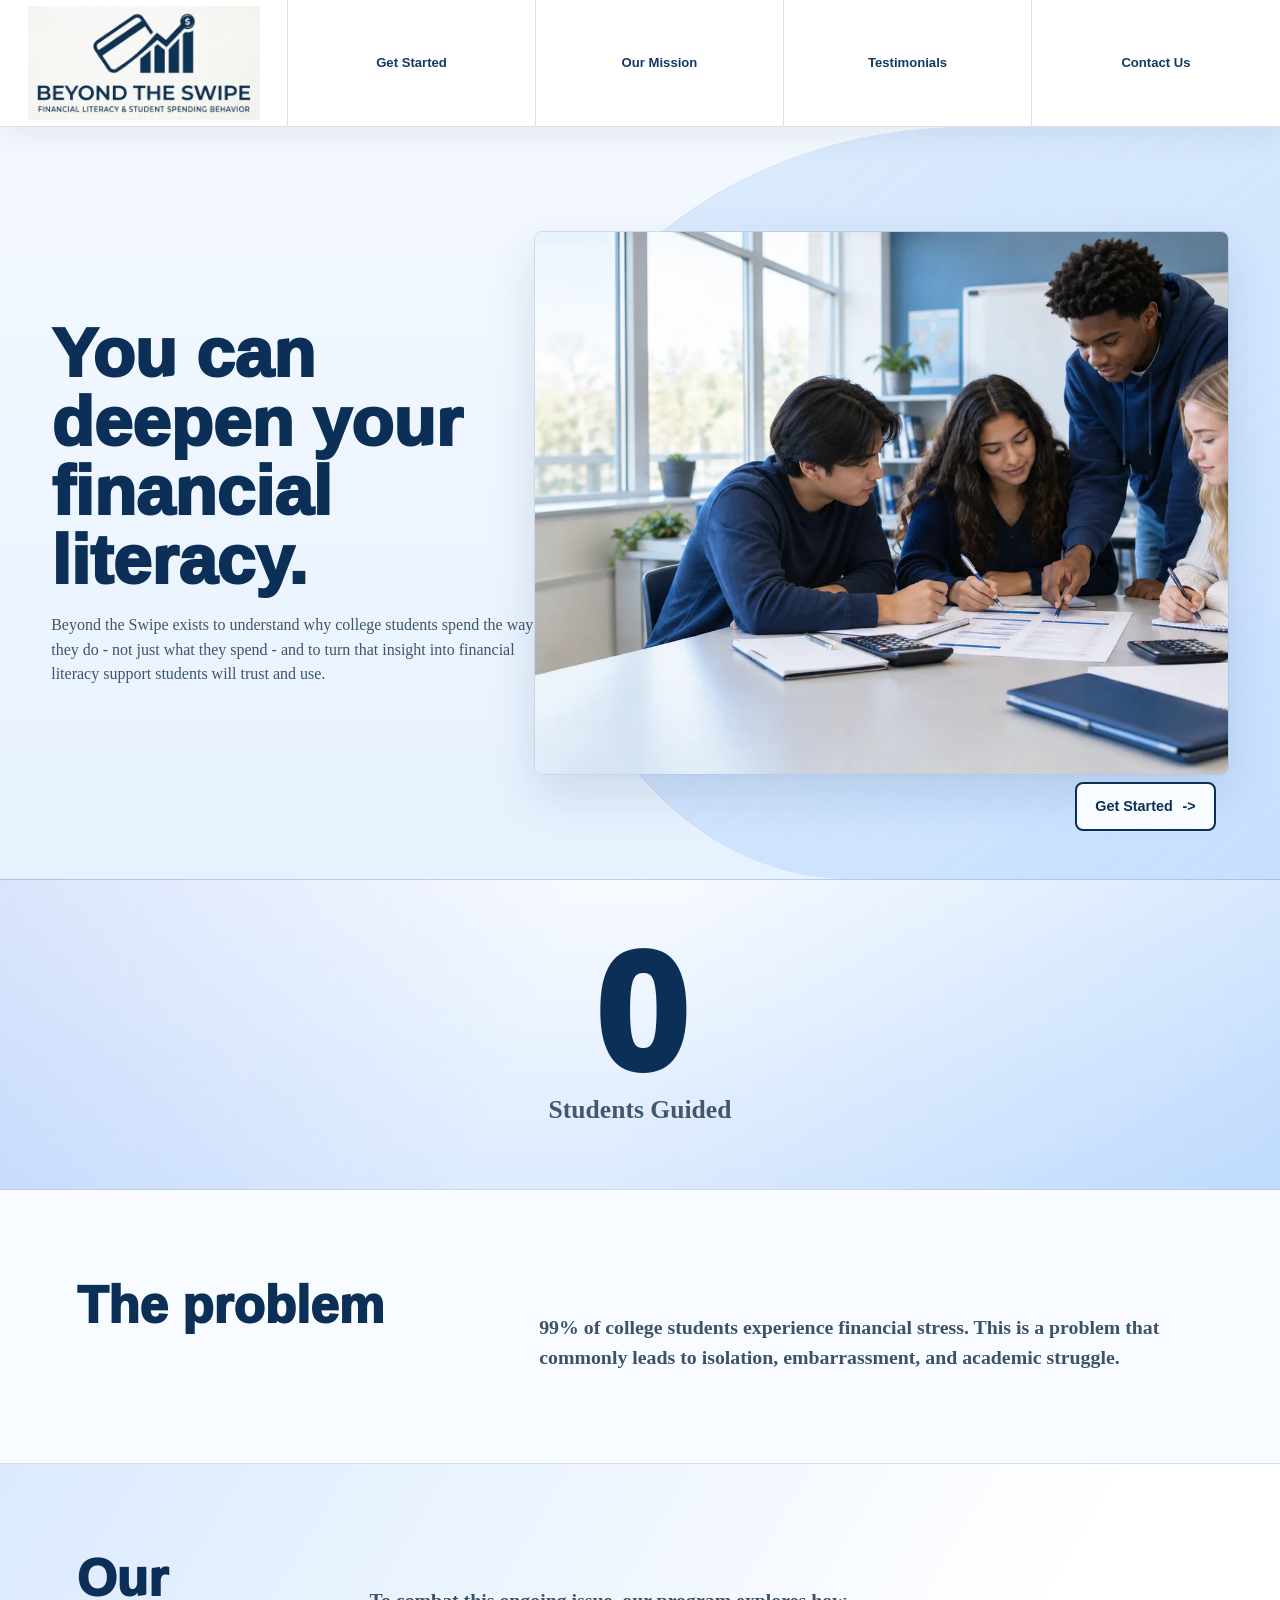
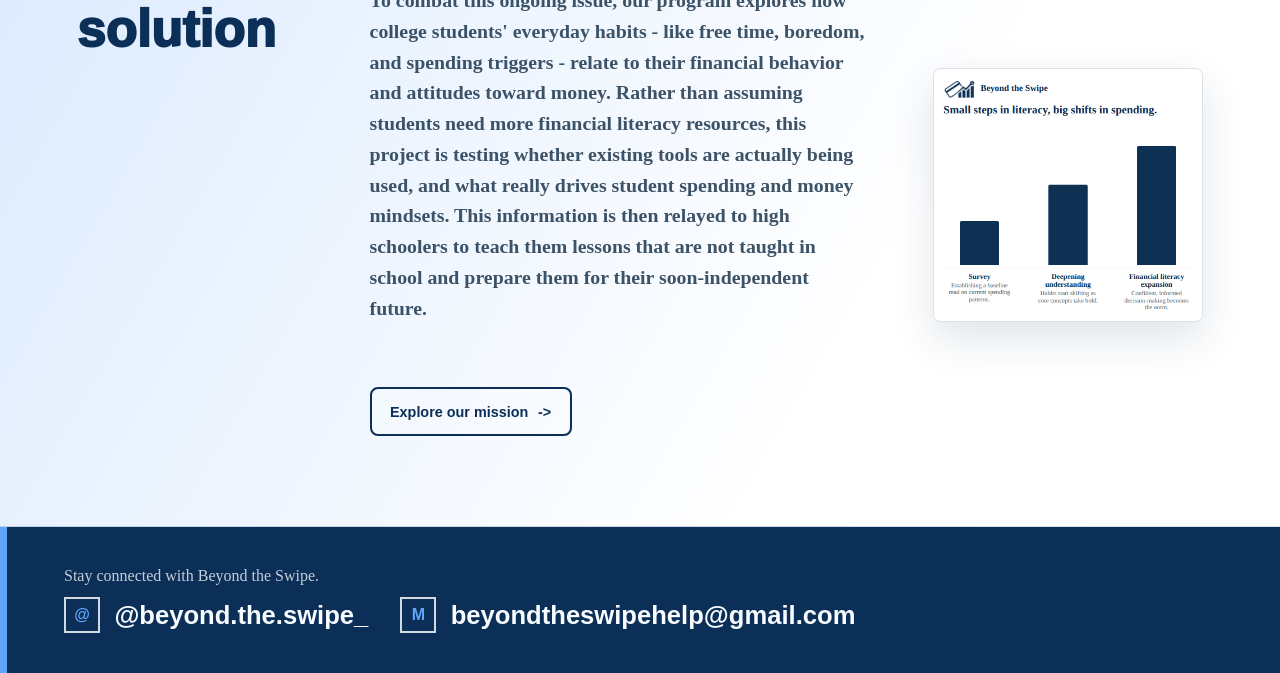
==== index.html @ f28d35da "Replace site content from updated brief" ====
<!doctype html>
<html lang="en">
  <head>
    <meta charset="utf-8" />
    <meta name="viewport" content="width=device-width, initial-scale=1" />
    <title>Beyond the Swipe</title>
    <meta
      name="description"
      content="Understanding student spending behavior and turning that insight into financial literacy support students will trust and use."
    />
    <meta property="og:title" content="Beyond the Swipe" />
    <meta
      property="og:description"
      content="Understanding student spending behavior and turning that insight into financial literacy support students will trust and use."
    />
    <meta property="og:type" content="website" />
    <meta name="twitter:card" content="summary" />
    <meta name="twitter:title" content="Beyond the Swipe" />
    <meta
      name="twitter:description"
      content="Understanding student spending behavior and turning that insight into financial literacy support students will trust and use."
    />
    <link rel="icon" href="images/logo.png" />
    <link rel="stylesheet" href="styles.css?v=pdf-content" />
  </head>
  <body>
    <header class="site-header">
      <a class="brand" href="index.html" aria-label="Beyond the Swipe home">
        <img
          src="images/logo-header.png"
          alt="Beyond the Swipe"
          width="1016"
          height="496"
        />
      </a>
      <nav class="main-nav" aria-label="Primary navigation">
        <a href="get-started.html">Get Started</a>
        <a href="mission.html">Our Mission</a>
        <a href="testimonials.html">Testimonials</a>
        <a href="contact.html">Contact Us</a>
      </nav>
    </header>

    <main id="top">
      <section class="hero-section" id="get-started">
        <div class="hero-copy">
          <h1>You can deepen your financial literacy.</h1>
          <p class="hero-intro">
            Beyond the Swipe exists to understand why college students spend
            the way they do - not just what they spend - and to turn that insight
            into financial literacy support students will trust and use.
          </p>
        </div>

        <div class="hero-visual">
          <img
            src="images/student-workshop.webp"
            alt="High school students working together on a budget activity"
            width="1792"
            height="1024"
          />
        </div>

        <a class="cta-button hero-cta" href="get-started.html">
          Get Started <span aria-hidden="true">-&gt;</span>
        </a>
      </section>

      <section class="impact-section" id="mission">
        <div class="impact-number" data-students-guided aria-live="polite">0</div>
        <p>Students Guided</p>
      </section>

      <section class="story-section problem-section">
        <div>
          <h2>The problem</h2>
        </div>
        <p>
          99% of college students experience financial stress. This is a problem
          that commonly leads to isolation, embarrassment, and academic struggle.
        </p>
      </section>

      <section class="story-section solution-section">
        <div>
          <h2>Our solution</h2>
        </div>
        <p>
          To combat this ongoing issue, our program explores how college
          students' everyday habits - like free time, boredom, and spending
          triggers - relate to their financial behavior and attitudes toward
          money. Rather than assuming students need more financial literacy
          resources, this project is testing whether existing tools are actually
          being used, and what really drives student spending and money mindsets.
          This information is then relayed to high schoolers to teach them lessons
          that are not taught in school and prepare them for their soon-independent
          future.
        </p>
        <img
          class="solution-graphic"
          src="images/literacy-steps.png"
          alt="Small steps in literacy, big shifts in spending: survey, deepening understanding, and financial literacy expansion"
          width="478"
          height="449"
        />
        <a class="outline-button" href="mission.html">
          Explore our mission <span aria-hidden="true">-&gt;</span>
        </a>
      </section>
    </main>

    <footer class="site-footer">
      <p>Stay connected with Beyond the Swipe.</p>
      <div class="footer-links">
        <a href="https://www.instagram.com/beyond.the.swipe_">@beyond.the.swipe_</a>
        <a href="mailto:beyondtheswipehelp@gmail.com">beyondtheswipehelp@gmail.com</a>
      </div>
    </footer>
    <script src="site-stats.js?v=visit-counter"></script>
  </body>
</html>
---- styles.css ----
:root {
  --background: #eef6ff;
  --foreground: #123a63;
  --ink: #0b2f57;
  --navy: #0b2f57;
  --teal: #2563eb;
  --sky: #dbeafe;
  --mint: #eaf3ff;
  --paper: #f8fbff;
  --gold: #60a5fa;
  --coral: #1d4ed8;
  --plum: #172554;
  --line: rgba(11, 47, 87, 0.14);
  --shadow: rgba(11, 47, 87, 0.13);
  --font-title: "Helvetica Neue", Helvetica, Arial, sans-serif;
  --font-subtext: "Times New Roman", Times, serif;
}

* {
  box-sizing: border-box;
}

html {
  overflow-x: hidden;
  scroll-behavior: smooth;
}

html,
body {
  min-height: 100%;
}

body {
  background:
    linear-gradient(180deg, rgba(248, 251, 255, 0.9), rgba(219, 234, 254, 0.56) 46%, rgba(238, 246, 255, 0.96)),
    var(--background);
  color: var(--foreground);
  font-family: var(--font-subtext);
  margin: 0;
  overflow-x: hidden;
}

a {
  color: inherit;
  text-decoration: none;
}

img {
  max-width: 100%;
}

.site-header {
  align-items: stretch;
  background: rgba(255, 255, 255, 0.96);
  border-bottom: 1px solid var(--line);
  box-shadow: 0 0.65rem 1.8rem rgba(16, 42, 67, 0.08);
  display: grid;
  grid-template-columns: minmax(12rem, 18rem) 1fr;
  min-height: 6.6rem;
  position: sticky;
  top: 0;
  z-index: 20;
}

.brand {
  align-items: center;
  border-right: 1px solid var(--line);
  display: flex;
  justify-content: center;
  padding: 0.4rem clamp(0.8rem, 2vw, 1.4rem);
}

.brand img {
  display: block;
  height: auto;
  object-fit: contain;
  width: min(100%, 14.5rem);
}

.main-nav {
  display: grid;
  grid-template-columns: repeat(4, minmax(0, 1fr));
  min-width: 0;
}

.main-nav a {
  align-items: center;
  border-right: 1px solid var(--line);
  display: flex;
  font-size: clamp(0.82rem, 0.95vw, 1rem);
  font-weight: 780;
  justify-content: center;
  line-height: 1.1;
  min-width: 0;
  padding: 0.75rem 0.65rem;
  text-align: center;
  transition:
    background-color 180ms ease,
    color 180ms ease;
}

.main-nav a:last-child {
  border-right: 0;
}

.main-nav a:hover,
.main-nav a:focus-visible,
.main-nav a.active,
.main-nav a[aria-current="page"] {
  background: var(--navy);
  color: var(--paper);
  outline: none;
}

.hero-section {
  align-items: center;
  display: grid;
  grid-template-columns: minmax(0, 1fr) minmax(17rem, 0.85fr);
  min-height: calc(100svh - 6.6rem);
  overflow: hidden;
  padding: clamp(2.25rem, 6vw, 5rem) clamp(1.25rem, 4vw, 4rem);
  position: relative;
}

.hero-section::before {
  background: linear-gradient(140deg, rgba(219, 234, 254, 0.94), rgba(191, 219, 254, 0.78));
  border-left: 1px solid var(--line);
  border-radius: 58% 0 0 42% / 47% 0 0 53%;
  content: "";
  inset: 0 0 0 45%;
  position: absolute;
  z-index: -2;
}

.hero-section::after {
  background: var(--gold);
  border-radius: 55% 0 0 45% / 58% 0 0 42%;
  bottom: -8rem;
  content: "";
  height: 17rem;
  position: absolute;
  right: -6rem;
  opacity: 0.56;
  width: min(34vw, 25rem);
  z-index: -1;
}

.hero-copy {
  max-width: 42rem;
  min-width: 0;
  position: relative;
  z-index: 1;
}

.founder-role {
  color: var(--coral);
  font-size: 0.82rem;
  font-weight: 900;
  letter-spacing: 0.08em;
  margin: 0 0 1rem;
  text-transform: uppercase;
}

.hero-copy h1 {
  color: var(--ink);
  font-size: clamp(2.3rem, 5.4vw, 4.85rem);
  font-weight: 950;
  line-height: 1;
  margin: 0;
  max-width: 12ch;
  text-wrap: balance;
}

.hero-intro {
  color: rgba(24, 50, 74, 0.82);
  font-size: clamp(0.98rem, 1.25vw, 1.12rem);
  line-height: 1.55;
  margin: 1.1rem 0 0;
  max-width: 34rem;
  overflow-wrap: break-word;
}

.hero-visual {
  align-items: center;
  display: flex;
  justify-content: center;
  min-height: 22rem;
  position: relative;
}

.visual-window {
  background:
    linear-gradient(135deg, rgba(248, 251, 255, 0.98), rgba(219, 234, 254, 0.7)),
    repeating-linear-gradient(
      -14deg,
      rgba(37, 99, 235, 0.07) 0,
      rgba(37, 99, 235, 0.07) 2px,
      transparent 2px,
      transparent 14px
    );
  border: 1px solid var(--line);
  border-radius: 8px;
  box-shadow: 0 1.2rem 3rem var(--shadow);
  display: grid;
  gap: 0.8rem;
  min-height: clamp(13rem, 27vw, 20rem);
  padding: clamp(1rem, 2.2vw, 1.8rem);
  place-content: center;
  position: relative;
  width: min(100%, 29rem);
}

.visual-window::before {
  background: var(--gold);
  border: 1px solid rgba(16, 42, 67, 0.12);
  border-radius: 6px;
  content: "";
  height: 4.3rem;
  left: 1.2rem;
  position: absolute;
  top: 1.2rem;
  transform: rotate(-8deg);
  width: 6.25rem;
}

.visual-window::after {
  background: var(--teal);
  border: 1px solid rgba(16, 42, 67, 0.12);
  border-radius: 6px;
  bottom: 1.2rem;
  content: "";
  height: 5rem;
  position: absolute;
  right: 1.2rem;
  transform: rotate(7deg);
  width: 5rem;
}

.visual-window span,
.visual-window strong {
  position: relative;
  text-align: center;
  z-index: 1;
}

.visual-window span {
  color: var(--coral);
  font-size: 0.82rem;
  font-weight: 900;
  letter-spacing: 0.08em;
  text-transform: uppercase;
}

.visual-window strong {
  color: var(--navy);
  font-size: clamp(1.65rem, 3vw, 2.85rem);
  line-height: 1;
  max-width: 8ch;
}

.cta-button,
.outline-button {
  align-items: center;
  border: 2px solid var(--ink);
  color: var(--navy);
  cursor: pointer;
  display: inline-flex;
  font-family: inherit;
  font-size: clamp(0.9rem, 1vw, 1.02rem);
  font-weight: 900;
  gap: 0.6rem;
  justify-content: center;
  line-height: 1;
  min-height: 3.05rem;
  padding: 0.82rem 1.15rem;
  border-radius: 8px;
  transition:
    background-color 180ms ease,
    color 180ms ease,
    transform 180ms ease;
}

.cta-button {
  background: var(--paper);
}

.outline-button {
  background: rgba(255, 255, 255, 0.18);
  justify-self: end;
}

.cta-button:hover,
.cta-button:focus-visible,
.outline-button:hover,
.outline-button:focus-visible {
  background: var(--ink);
  color: var(--paper);
  outline: none;
  transform: translateY(-2px);
}

.cta-button:disabled,
.cta-button:disabled:hover,
.cta-button:disabled:focus-visible {
  background: var(--paper);
  color: var(--navy);
  cursor: not-allowed;
  opacity: 0.45;
  transform: none;
}

.hero-cta {
  bottom: clamp(1.25rem, 4vw, 3rem);
  position: absolute;
  right: clamp(1.25rem, 5vw, 5.5rem);
}

.info-page {
  min-height: calc(100svh - 6.6rem);
  overflow: hidden;
  position: relative;
}

.info-hero {
  min-height: calc(100svh - 6.6rem);
  overflow: hidden;
  padding: clamp(2rem, 5vw, 4rem) clamp(1.25rem, 5vw, 4rem) clamp(3rem, 6vw, 5rem);
  position: relative;
}

.info-hero::before,
.info-hero::after {
  content: "";
  pointer-events: none;
  position: absolute;
  z-index: 0;
}

.info-hero::before {
  background: linear-gradient(135deg, var(--sky), var(--mint));
  border-radius: 0 68% 0 0 / 0 48% 0 0;
  bottom: -10rem;
  height: min(32vw, 24rem);
  left: 0;
  opacity: 0.72;
  width: min(48vw, 34rem);
}

.info-hero::after {
  background: linear-gradient(150deg, rgba(37, 99, 235, 0.72), rgba(30, 64, 175, 0.7));
  border-radius: 0 0 0 70% / 0 0 0 55%;
  height: min(27vw, 22rem);
  right: -9rem;
  top: 0;
  width: min(38vw, 28rem);
}

.mission-page .info-hero::before {
  border-radius: 70% 0 0 0 / 48% 0 0 0;
  left: auto;
  right: 0;
}

.mission-page .info-hero::after {
  border-radius: 0 0 72% 0 / 0 0 52% 0;
  left: -10rem;
  right: auto;
}

.testimonials-page {
  min-height: calc(100svh - 6.6rem);
  overflow: hidden;
}

.testimonials-page .info-hero {
  min-height: auto;
  padding-bottom: clamp(2.25rem, 5vw, 4rem);
}

.testimonials-page .info-hero::before {
  height: min(24vw, 18rem);
}

.testimonials-page .info-hero::after {
  height: min(20vw, 16rem);
}

.testimonials-intro {
  max-width: 48rem;
  position: relative;
  z-index: 1;
}

.info-hero h1 {
  color: var(--navy);
  font-size: clamp(3.4rem, 8vw, 6.5rem);
  font-weight: 950;
  line-height: 0.9;
  margin: 0 0 clamp(1.5rem, 4vw, 2.75rem);
  position: relative;
  text-wrap: balance;
  z-index: 1;
}

.info-grid {
  align-items: center;
  display: grid;
  gap: clamp(1.25rem, 3vw, 2.75rem);
  margin: 0 auto clamp(1.5rem, 4vw, 3rem);
  max-width: 66rem;
  position: relative;
  z-index: 1;
}

.info-grid:last-child {
  margin-bottom: 0;
}

.info-grid-primary,
.mission-grid-secondary {
  grid-template-columns: minmax(13rem, 0.8fr) minmax(0, 1.1fr);
}

.info-grid-secondary,
.mission-grid-primary {
  grid-template-columns: minmax(0, 1fr) minmax(14rem, 0.95fr);
}

.info-copy {
  min-width: 0;
}

.info-copy p {
  color: rgba(24, 50, 74, 0.86);
  font-size: clamp(1.05rem, 1.45vw, 1.32rem);
  font-weight: 650;
  line-height: 1.45;
  margin: 0;
}

.info-copy p + p {
  margin-top: 1.1rem;
}

.info-image {
  align-items: center;
  background:
    linear-gradient(135deg, rgba(248, 251, 255, 0.98), rgba(219, 234, 254, 0.72)),
    repeating-linear-gradient(
      -12deg,
      rgba(37, 99, 235, 0.07) 0,
      rgba(37, 99, 235, 0.07) 2px,
      transparent 2px,
      transparent 15px
    );
  border: 1px solid var(--line);
  border-radius: 8px;
  box-shadow: 0 1rem 2.6rem var(--shadow);
  display: grid;
  justify-items: center;
  min-height: 17rem;
  overflow: hidden;
  padding: 1rem;
  position: relative;
}

.info-image::before,
.info-image::after {
  content: "";
  position: absolute;
}

.info-image::before {
  background: var(--gold);
  height: 4rem;
  left: 1.25rem;
  top: 1.25rem;
  transform: rotate(-7deg);
  width: 5.5rem;
}

.info-image::after {
  background: var(--teal);
  bottom: 1.25rem;
  height: 4.25rem;
  right: 1.25rem;
  transform: rotate(8deg);
  width: 4.25rem;
}

.info-image span {
  color: var(--navy);
  font-size: clamp(1.2rem, 2.1vw, 1.85rem);
  font-weight: 950;
  line-height: 1;
  max-width: 10ch;
  position: relative;
  text-align: center;
  text-transform: uppercase;
  z-index: 1;
}

.info-image-tall {
  min-height: clamp(17rem, 30vw, 24rem);
}

.info-image-wide {
  min-height: clamp(15rem, 22vw, 20rem);
}

.info-image-large {
  min-height: clamp(20rem, 34vw, 29rem);
}

.impact-section {
  align-items: center;
  background:
    linear-gradient(112deg, rgba(37, 99, 235, 0.14), transparent 42%),
    linear-gradient(284deg, rgba(96, 165, 250, 0.24), transparent 50%),
    linear-gradient(180deg, rgba(248, 251, 255, 0.96), rgba(219, 234, 254, 0.86));
  border-bottom: 1px solid var(--line);
  border-top: 1px solid var(--line);
  display: grid;
  justify-items: center;
  min-height: 18.5rem;
  padding: clamp(2.25rem, 5vw, 4rem) 1.25rem;
  text-align: center;
}

.impact-number {
  color: var(--navy);
  font-size: clamp(4.5rem, 13vw, 11rem);
  font-weight: 950;
  line-height: 0.83;
}

.impact-section p {
  color: rgba(24, 50, 74, 0.8);
  font-size: clamp(1.1rem, 2vw, 1.65rem);
  font-weight: 800;
  margin: 0.8rem 0 0;
}

.quote-section {
  align-items: start;
  background: linear-gradient(135deg, var(--navy), var(--plum));
  column-gap: clamp(0.65rem, 2vw, 1.5rem);
  color: var(--paper);
  display: grid;
  grid-template-columns: auto minmax(0, 56rem);
  justify-content: center;
  min-height: 18rem;
  overflow: hidden;
  padding: clamp(2.25rem, 5vw, 4.5rem) clamp(1.25rem, 5vw, 4rem);
  position: relative;
  row-gap: 1.5rem;
}

.quote-section::before {
  background:
    linear-gradient(90deg, rgba(219, 234, 254, 0.16), transparent),
    linear-gradient(170deg, transparent 0 58%, rgba(96, 165, 250, 0.18) 58% 64%, transparent 64%);
  content: "";
  inset: 0;
  position: absolute;
}

.quote-section blockquote {
  display: grid;
  grid-column: 2;
  margin: 0;
  max-width: 56rem;
  position: relative;
  width: 100%;
  z-index: 1;
}

.quote-section p {
  font-size: clamp(1.2rem, 2.2vw, 2.2rem);
  font-weight: 720;
  line-height: 1.25;
  margin: 0;
  text-wrap: balance;
}

.quote-section cite {
  display: grid;
  font-size: clamp(0.9rem, 1.35vw, 1.1rem);
  font-style: normal;
  gap: 0.2rem;
  justify-items: end;
  margin: 2rem 0 0 auto;
  width: fit-content;
}

.quote-section cite span {
  font-size: clamp(1.15rem, 2vw, 1.6rem);
  font-weight: 900;
}

.quote-mark {
  align-self: start;
  color: var(--gold);
  font-size: clamp(3.5rem, 7vw, 6.5rem);
  font-weight: 900;
  line-height: 0.6;
  opacity: 0.95;
  pointer-events: none;
  position: relative;
  z-index: 1;
}

.quote-close {
  margin: clamp(0.35rem, 1vw, 0.75rem) 0 clamp(0.45rem, 1.2vw, 0.85rem);
  justify-self: end;
}

.quote-two {
  background:
    linear-gradient(120deg, var(--teal), transparent 48%),
    var(--navy);
}

.quote-two .outline-button {
  grid-column: 2;
  justify-self: end;
  position: relative;
  z-index: 1;
}

.founders-section {
  background:
    linear-gradient(112deg, transparent 0 58%, rgba(37, 99, 235, 0.18) 58% 72%, transparent 72%),
    linear-gradient(180deg, var(--mint), #ffffff);
  border-bottom: 1px solid var(--line);
  display: grid;
  gap: 0;
}

.founder-row {
  align-items: center;
  border-bottom: 1px solid var(--line);
  display: grid;
  gap: clamp(1.25rem, 4vw, 3rem);
  grid-template-columns: minmax(11rem, 18rem) minmax(0, 1fr);
  min-height: 18rem;
  padding: clamp(1.75rem, 4vw, 3.25rem) clamp(1.25rem, 5vw, 4rem);
}

.founder-row:last-child {
  border-bottom: 0;
}

.portrait {
  align-items: center;
  aspect-ratio: 1 / 0.85;
  background:
    linear-gradient(135deg, rgba(248, 251, 255, 0.98), rgba(219, 234, 254, 0.68)),
    repeating-linear-gradient(
      18deg,
      rgba(37, 99, 235, 0.07) 0,
      rgba(37, 99, 235, 0.07) 2px,
      transparent 2px,
      transparent 13px
    );
  border: 1px solid var(--line);
  border-radius: 8px;
  display: flex;
  justify-content: center;
  min-height: 11rem;
}

.portrait span {
  align-items: center;
  background: var(--navy);
  border-radius: 999px;
  color: var(--paper);
  display: flex;
  font-size: clamp(1.8rem, 3.5vw, 3rem);
  font-weight: 950;
  height: 5.5rem;
  justify-content: center;
  width: 5.5rem;
}

.portrait-mary span {
  background: var(--coral);
}

.founder-copy {
  background: rgba(255, 255, 255, 0.68);
  border-left: 1px solid var(--line);
  border-radius: 0 8px 8px 0;
  max-width: 48rem;
  padding: clamp(0.85rem, 2.2vw, 1.5rem);
}

.founder-copy h2 {
  color: var(--navy);
  font-size: clamp(1.45rem, 3vw, 2.75rem);
  font-weight: 930;
  line-height: 1;
  margin: 0;
  text-wrap: balance;
}

.founder-copy p:last-child {
  color: rgba(24, 50, 74, 0.82);
  font-size: clamp(0.95rem, 1.2vw, 1.08rem);
  line-height: 1.55;
  margin: 0.9rem 0 0;
  max-width: 42rem;
}

.advisor-page {
  min-height: calc(100svh - 6.6rem);
  overflow: hidden;
}

.advisor-hero {
  background:
    linear-gradient(124deg, rgba(219, 234, 254, 0.78), transparent 58%),
    linear-gradient(180deg, rgba(248, 251, 255, 0.9), rgba(238, 246, 255, 0.96));
  min-height: calc(100svh - 6.6rem);
  overflow: hidden;
  padding: clamp(2rem, 5vw, 4rem) clamp(1.25rem, 5vw, 4rem) clamp(3rem, 6vw, 5rem);
  position: relative;
}

.advisor-hero::before,
.advisor-hero::after {
  content: "";
  position: absolute;
  z-index: 0;
}

.advisor-hero::before {
  background: linear-gradient(135deg, var(--sky), var(--mint));
  border-radius: 0 58% 0 0 / 0 48% 0 0;
  bottom: -10rem;
  height: min(30vw, 22rem);
  left: 0;
  opacity: 0.76;
  width: min(48vw, 34rem);
}

.advisor-hero::after {
  background: var(--gold);
  border-radius: 54% 0 0 46% / 60% 0 0 40%;
  height: min(24vw, 18rem);
  right: -8rem;
  top: 7rem;
  opacity: 0.42;
  width: min(34vw, 25rem);
}

.advisor-intro {
  max-width: 58rem;
  position: relative;
  z-index: 1;
}

.advisor-kicker {
  color: var(--teal);
  font-size: 0.78rem;
  font-weight: 950;
  letter-spacing: 0.08em;
  margin: 0 0 0.55rem;
  text-transform: uppercase;
}

.advisor-intro h1 {
  color: var(--navy);
  font-size: clamp(2rem, 4.8vw, 4.25rem);
  font-weight: 950;
  line-height: 1;
  margin: 0;
  max-width: 15ch;
  text-wrap: balance;
}

.advisor-intro > p:not(.advisor-kicker) {
  color: rgba(24, 50, 74, 0.82);
  font-size: clamp(0.98rem, 1.3vw, 1.15rem);
  font-weight: 650;
  line-height: 1.55;
  margin: 1rem 0 0;
  max-width: 40rem;
}

.advisor-shell {
  display: grid;
  gap: clamp(1rem, 2.6vw, 2rem);
  grid-template-columns: minmax(0, 1fr) minmax(15rem, 0.45fr);
  margin: clamp(1.5rem, 4vw, 3rem) auto 0;
  max-width: 72rem;
  position: relative;
  z-index: 1;
}

.advisor-card,
.answer-card {
  background: rgba(255, 255, 255, 0.94);
  border: 1px solid var(--line);
  border-radius: 8px;
  box-shadow: 0 1rem 2.6rem var(--shadow);
  min-width: 0;
  padding: clamp(1.1rem, 2.6vw, 2rem);
}

.advisor-card {
  min-height: 25rem;
}

.advisor-progress-row {
  color: rgba(24, 50, 74, 0.72);
  display: flex;
  font-size: 0.85rem;
  font-weight: 850;
  justify-content: space-between;
  margin-bottom: 0.65rem;
}

.progress-track {
  background: rgba(16, 42, 67, 0.1);
  border-radius: 999px;
  height: 0.55rem;
  overflow: hidden;
}

.progress-bar {
  background: linear-gradient(90deg, var(--teal), var(--gold));
  border-radius: inherit;
  height: 100%;
  transition: width 220ms ease;
}

.question-panel,
.feedback-panel {
  margin-top: clamp(1.25rem, 3vw, 2rem);
}

.question-panel h2,
.feedback-panel h2 {
  color: var(--navy);
  font-size: clamp(1.45rem, 3vw, 2.35rem);
  font-weight: 950;
  line-height: 1.08;
  margin: 0;
  max-width: 20ch;
}

.question-helper,
.feedback-summary,
.feedback-note,
.empty-state {
  color: rgba(24, 50, 74, 0.72);
  font-size: 0.95rem;
  font-weight: 650;
  line-height: 1.5;
}

.question-helper {
  margin: 0.8rem 0 0;
  max-width: 34rem;
}

.choice-list {
  display: grid;
  gap: 0.75rem;
  grid-template-columns: repeat(2, minmax(0, 1fr));
  margin-top: 1.25rem;
}

.choice-button,
.secondary-button {
  align-items: center;
  background: rgba(255, 255, 255, 0.86);
  border: 1px solid rgba(16, 42, 67, 0.18);
  border-radius: 8px;
  color: var(--navy);
  cursor: pointer;
  display: inline-flex;
  font: inherit;
  font-size: 0.95rem;
  font-weight: 850;
  justify-content: center;
  line-height: 1.15;
  min-height: 2.9rem;
  padding: 0.8rem 1rem;
  text-align: center;
  transition:
    background-color 180ms ease,
    border-color 180ms ease,
    color 180ms ease,
    transform 180ms ease;
}

.choice-button:hover,
.choice-button:focus-visible,
.secondary-button:hover,
.secondary-button:focus-visible {
  background: var(--navy);
  border-color: var(--navy);
  color: var(--paper);
  transform: translateY(-1px);
}

.secondary-button:disabled {
  cursor: not-allowed;
  opacity: 0.45;
  transform: none;
}

.text-answer-form {
  display: grid;
  gap: 0.9rem;
  margin-top: 1.25rem;
}

.text-answer {
  background: rgba(255, 255, 255, 0.9);
  border: 1px solid rgba(16, 42, 67, 0.2);
  border-radius: 8px;
  color: var(--navy);
  font: inherit;
  font-size: 1rem;
  font-weight: 650;
  line-height: 1.45;
  min-height: 8rem;
  padding: 0.9rem;
  resize: vertical;
  width: 100%;
}

.text-answer:focus {
  border-color: var(--teal);
  outline: 3px solid rgba(25, 118, 210, 0.18);
}

.text-answer::placeholder {
  color: rgba(24, 50, 74, 0.44);
}

.advisor-actions {
  display: flex;
  flex-wrap: wrap;
  gap: 0.75rem;
  margin-top: 1.1rem;
}

.answer-card {
  align-self: start;
}

.answer-list,
.feedback-list {
  display: grid;
  gap: 0.75rem;
  margin: 0;
  padding: 0;
}

.answer-list {
  counter-reset: answer;
  list-style: none;
}

.answer-list li {
  border-bottom: 1px solid var(--line);
  counter-increment: answer;
  display: grid;
  gap: 0.3rem;
  padding: 0 0 0.75rem;
}

.answer-list li::before {
  color: var(--teal);
  content: counter(answer, decimal-leading-zero);
  font-size: 0.72rem;
  font-weight: 950;
}

.answer-list span {
  color: rgba(24, 50, 74, 0.68);
  font-size: 0.82rem;
  font-weight: 750;
  line-height: 1.35;
}

.answer-list strong {
  color: var(--navy);
  font-size: 0.95rem;
  line-height: 1.35;
}

.feedback-list {
  list-style: none;
  margin-top: 1.1rem;
}

.feedback-summary {
  color: rgba(24, 50, 74, 0.84);
  margin: 0.9rem 0 0;
}

.feedback-list li {
  background: rgba(246, 249, 252, 0.86);
  border-left: 0.35rem solid var(--gold);
  border-radius: 0 8px 8px 0;
  color: rgba(24, 50, 74, 0.86);
  font-size: clamp(0.95rem, 1.3vw, 1.05rem);
  font-weight: 650;
  line-height: 1.5;
  padding: 0.75rem 0.9rem;
}

.feedback-note,
.empty-state {
  margin: 1rem 0 0;
}

.site-footer {
  background:
    linear-gradient(90deg, var(--gold) 0 0.45rem, transparent 0.45rem),
    var(--navy);
  color: var(--paper);
  display: grid;
  gap: 0.75rem;
  padding: clamp(1.5rem, 4vw, 2.5rem) clamp(1.25rem, 5vw, 4rem);
}

.site-footer a {
  align-items: center;
  display: flex;
  font-size: clamp(1rem, 2vw, 1.65rem);
  font-weight: 850;
  line-height: 1.1;
  overflow-wrap: anywhere;
  width: fit-content;
}

.site-footer a::before {
  align-items: center;
  border: 2px solid rgba(255, 255, 255, 0.82);
  color: var(--gold);
  content: "@";
  display: inline-flex;
  flex: 0 0 auto;
  font-size: 1rem;
  font-weight: 900;
  height: 2rem;
  justify-content: center;
  margin-right: 0.9rem;
  width: 2rem;
}

.site-footer a[href^="mailto"]::before {
  content: "M";
}

.main-nav a,
.hero-copy h1,
.visual-window span,
.visual-window strong,
.cta-button,
.outline-button,
.info-hero h1,
.info-image span,
.impact-number,
.quote-mark,
.quote-section cite span,
.founder-role,
.founder-copy h2,
.portrait span,
.advisor-kicker,
.advisor-intro h1,
.advisor-progress-row,
.question-panel h2,
.feedback-panel h2,
.choice-button,
.secondary-button,
.answer-list li::before,
.answer-list strong,
.site-footer a,
.site-footer a::before {
  font-family: var(--font-title);
}

.hero-intro,
.info-copy p,
.impact-section p,
.quote-section p,
.quote-section cite,
.founder-copy p:last-child,
.advisor-intro > p:not(.advisor-kicker),
.question-helper,
.feedback-summary,
.feedback-note,
.empty-state,
.text-answer,
.answer-list span,
.feedback-list li {
  font-family: var(--font-subtext);
}

@media (max-width: 900px) {
  .site-header {
    grid-template-columns: 1fr;
    min-height: auto;
    position: relative;
  }

  .brand {
    border-bottom: 1px solid var(--line);
    border-right: 0;
    padding: 0.6rem 1rem;
  }

  .brand img {
    width: min(100%, 14rem);
  }

  .main-nav {
    grid-template-columns: repeat(2, minmax(0, 1fr));
  }

  .main-nav a {
    border-bottom: 1px solid var(--line);
  }

  .main-nav a:nth-child(even) {
    border-right: 0;
  }

  .main-nav a:nth-last-child(-n + 2) {
    border-bottom: 0;
  }

  .hero-section {
    gap: clamp(1.25rem, 3vw, 2.2rem);
    grid-template-columns: 1fr;
    min-height: auto;
    padding: clamp(1.8rem, 5vw, 3rem) clamp(1.25rem, 4vw, 2.4rem) clamp(1.8rem, 5vw, 3rem);
  }

  .hero-section::before {
    border-radius: 0 0 0 44% / 0 0 0 32%;
    inset: 37% 0 0 0;
  }

  .hero-copy h1 {
    max-width: 12ch;
  }

  .hero-copy {
    order: 1;
  }

  .hero-visual {
    min-height: clamp(15rem, 38vw, 20rem);
    order: 3;
  }

  .hero-cta {
    bottom: auto;
    justify-self: start;
    left: auto;
    order: 2;
    position: static;
    right: auto;
  }

  .info-page,
  .info-hero {
    min-height: auto;
  }

  .info-hero {
    padding: clamp(1.8rem, 5vw, 3rem) clamp(1.25rem, 4vw, 2.4rem) clamp(2.4rem, 6vw, 4rem);
  }

  .info-hero h1 {
    font-size: clamp(3.2rem, 12vw, 5.5rem);
  }

  .info-grid,
  .info-grid-primary,
  .info-grid-secondary,
  .mission-grid-primary,
  .mission-grid-secondary {
    grid-template-columns: 1fr;
  }

  .mission-grid-primary .info-image {
    order: -1;
  }

  .info-image,
  .info-image-tall,
  .info-image-wide,
  .info-image-large {
    min-height: clamp(13.5rem, 42vw, 18rem);
  }

  .advisor-hero {
    min-height: auto;
    padding: clamp(1.8rem, 5vw, 3rem) clamp(1.25rem, 4vw, 2.4rem) clamp(2.4rem, 6vw, 4rem);
  }

  .advisor-shell {
    grid-template-columns: 1fr;
  }

  .quote-section,
  .quote-two {
    column-gap: 0.75rem;
    grid-template-columns: auto minmax(0, 1fr);
  }

  .quote-two .outline-button {
    grid-column: 2;
    justify-self: end;
  }

  .founders-section {
    background:
      linear-gradient(128deg, transparent 0 62%, rgba(37, 99, 235, 0.16) 62% 76%, transparent 76%),
      linear-gradient(180deg, var(--mint), #ffffff);
  }

  .founder-row {
    grid-template-columns: 1fr;
    min-height: auto;
  }
}

@media (max-width: 560px) {
  body {
    background-size: 32px 32px;
  }

  .brand {
    justify-content: flex-start;
    padding: 0.45rem 0.8rem;
  }

  .brand img {
    width: min(70vw, 10rem);
  }

  .main-nav {
    grid-template-columns: repeat(2, minmax(0, 1fr));
  }

  .main-nav a,
  .main-nav a:nth-child(even),
  .main-nav a:nth-last-child(-n + 2) {
    border-bottom: 1px solid var(--line);
    border-right: 1px solid var(--line);
    font-size: 0.8rem;
    min-height: 2.45rem;
    min-width: 0;
    padding: 0.52rem 0.42rem;
  }

  .main-nav a:nth-child(even) {
    border-right: 0;
  }

  .main-nav a:nth-last-child(-n + 2) {
    border-bottom: 0;
  }

  .main-nav a:last-child {
    border-right: 0;
  }

  .hero-section {
    gap: 1rem;
    padding: 1.35rem 0.9rem 1.75rem;
  }

  .hero-section::before {
    border-radius: 0 0 0 40% / 0 0 0 24%;
    inset: 42% 0 0;
  }

  .hero-section::after {
    bottom: -5rem;
    height: 10rem;
    right: -5.5rem;
    width: 12rem;
  }

  .hero-copy h1 {
    font-size: clamp(1.85rem, 8.8vw, 2.55rem);
    line-height: 1.05;
    max-width: 12ch;
  }

  .hero-intro {
    font-size: 0.94rem;
    line-height: 1.5;
    margin-top: 0.8rem;
  }

  .hero-cta {
    min-height: 2.9rem;
    width: 100%;
  }

  .info-hero {
    padding: 1.5rem 0.9rem 2.5rem;
  }

  .info-hero::before {
    bottom: -6rem;
    height: 12rem;
    width: 17rem;
  }

  .info-hero::after {
    height: 11rem;
    right: -8rem;
    width: 16rem;
  }

  .mission-page .info-hero::after {
    left: -7rem;
  }

  .info-hero h1 {
    font-size: clamp(2.45rem, 14vw, 3.6rem);
    margin-bottom: 1.2rem;
  }

  .info-grid {
    gap: 1rem;
    margin-bottom: 2rem;
  }

  .info-copy p {
    font-size: 0.95rem;
    line-height: 1.5;
  }

  .info-image,
  .info-image-tall,
  .info-image-wide,
  .info-image-large {
    box-shadow: 0 1rem 2.75rem var(--shadow);
    min-height: 11.5rem;
  }

  .info-image::before {
    height: 3.25rem;
    left: 0.85rem;
    top: 0.85rem;
    width: 4.75rem;
  }

  .info-image::after {
    bottom: 0.85rem;
    height: 3.75rem;
    right: 0.85rem;
    width: 3.75rem;
  }

  .info-image span {
    font-size: clamp(1.05rem, 6vw, 1.5rem);
  }

  .visual-window {
    box-shadow: 0 1rem 2.75rem var(--shadow);
    min-height: 11.5rem;
    padding: 0.85rem;
    width: 100%;
  }

  .visual-window::before {
    height: 3.25rem;
    left: 0.85rem;
    top: 0.85rem;
    width: 5rem;
  }

  .visual-window::after {
    bottom: 0.85rem;
    height: 4rem;
    right: 0.85rem;
    width: 4rem;
  }

  .visual-window strong {
    font-size: clamp(1.35rem, 7.2vw, 2rem);
  }

  .advisor-hero {
    padding: 1.5rem 0.9rem 2.5rem;
  }

  .advisor-hero::before {
    bottom: -6rem;
    height: 12rem;
    width: 17rem;
  }

  .advisor-hero::after {
    height: 11rem;
    right: -8rem;
    top: 8rem;
    width: 16rem;
  }

  .advisor-intro h1 {
    font-size: clamp(2rem, 11vw, 3rem);
  }

  .advisor-intro > p:not(.advisor-kicker) {
    font-size: 0.95rem;
  }

  .advisor-shell {
    gap: 0.9rem;
    margin-top: 1.2rem;
  }

  .advisor-card,
  .answer-card {
    box-shadow: 0 1rem 2.75rem var(--shadow);
    padding: 1rem;
  }

  .advisor-card {
    min-height: auto;
  }

  .question-panel h2,
  .feedback-panel h2 {
    font-size: clamp(1.25rem, 6.4vw, 1.8rem);
  }

  .choice-list {
    grid-template-columns: 1fr;
  }

  .advisor-actions,
  .text-answer-form {
    gap: 0.65rem;
  }

  .choice-button,
  .secondary-button,
  .text-answer-form .cta-button,
  .feedback-panel .cta-button {
    width: 100%;
  }

  .impact-section {
    min-height: 12.5rem;
    padding: 1.9rem 0.9rem;
  }

  .impact-number {
    font-size: clamp(3rem, 17vw, 4.6rem);
  }

  .impact-section p {
    font-size: clamp(0.95rem, 4.2vw, 1.2rem);
    margin-top: 0.6rem;
  }

  .quote-section,
  .quote-two {
    column-gap: 0;
    grid-template-columns: 1fr;
    min-height: auto;
    padding: 2rem 0.9rem;
    row-gap: 0.35rem;
  }

  .quote-section blockquote {
    grid-column: 1;
  }

  .quote-section p {
    font-size: clamp(1.05rem, 4.8vw, 1.35rem);
    line-height: 1.3;
    text-wrap: pretty;
  }

  .quote-mark {
    font-size: clamp(2.5rem, 14vw, 3.8rem);
  }

  .quote-close {
    margin: 0.25rem 0 0.35rem;
  }

  .quote-section cite {
    justify-items: end;
    margin: 0.5rem 0 0 auto;
    text-align: right;
  }

  .quote-section cite span {
    font-size: clamp(1.05rem, 5vw, 1.3rem);
  }

  .quote-two .outline-button {
    grid-column: 1;
    justify-self: stretch;
    min-height: 2.9rem;
    width: 100%;
  }

  .founders-section {
    background: linear-gradient(180deg, var(--mint), #ffffff);
  }

  .founder-row {
    gap: 0.8rem;
    padding: 1.5rem 0.9rem;
  }

  .portrait {
    aspect-ratio: 16 / 10;
    min-height: 8.5rem;
  }

  .portrait span {
    font-size: 1.6rem;
    height: 4.1rem;
    width: 4.1rem;
  }

  .founder-copy {
    background: transparent;
    border-left: 0;
    border-radius: 0;
    border-top: 1px solid var(--line);
    padding: 1rem 0 0;
  }

  .founder-copy h2 {
    font-size: clamp(1.35rem, 6vw, 1.9rem);
    line-height: 1.06;
  }

  .founder-copy p:last-child {
    font-size: 0.92rem;
    line-height: 1.5;
  }

  .site-footer {
    gap: 0.6rem;
    padding: 1.2rem 0.9rem;
  }

  .site-footer a {
    font-size: clamp(0.9rem, 4.5vw, 1.2rem);
  }

  .site-footer a::before {
    font-size: 1rem;
    height: 1.9rem;
    margin-right: 0.65rem;
    width: 1.9rem;
  }
}

@media (max-width: 380px) {
  .hero-copy h1 {
    font-size: clamp(1.7rem, 8.8vw, 2.1rem);
  }

  .main-nav a {
    font-size: 0.76rem;
    padding: 0.5rem 0.35rem;
  }

  .quote-section p {
    font-size: 1rem;
  }
}

/* Sketch-led page refresh */
.hero-section {
  grid-template-columns: minmax(0, 0.82fr) minmax(22rem, 1.18fr);
  min-height: min(47rem, calc(100svh - 6.6rem));
}

.hero-section::before {
  inset: 0 0 0 42%;
}

.hero-section::after {
  display: none;
}

.hero-visual {
  align-self: stretch;
  min-height: 28rem;
}

.hero-visual img {
  border: 1px solid var(--line);
  border-radius: 8px;
  box-shadow: 0 1.2rem 3rem var(--shadow);
  height: 100%;
  max-height: 34rem;
  object-fit: cover;
  object-position: center;
  width: 100%;
}

.story-section {
  align-items: start;
  border-bottom: 1px solid var(--line);
  display: grid;
  gap: clamp(1.5rem, 5vw, 5rem);
  grid-template-columns: minmax(16rem, 0.75fr) minmax(0, 1.25fr);
  padding: clamp(3rem, 7vw, 6rem) clamp(1.25rem, 6vw, 5rem);
}

.problem-section {
  background: var(--paper);
}

.solution-section {
  background: linear-gradient(120deg, var(--sky), #ffffff 68%);
  grid-template-columns: minmax(12rem, 0.55fr) minmax(0, 1.2fr) minmax(14rem, 0.65fr);
}

.section-kicker {
  color: var(--teal);
  font-family: var(--font-title);
  font-size: 0.82rem;
  font-weight: 900;
  margin: 0 0 0.8rem;
  text-transform: uppercase;
}

.story-section h2,
.survey-heading h2,
.next-steps-section h2,
.contact-intro h1,
.contact-founder h2 {
  color: var(--navy);
  font-family: var(--font-title);
  font-weight: 950;
  letter-spacing: 0;
  line-height: 1;
  margin: 0;
  text-wrap: balance;
}

.story-section h2 {
  font-size: clamp(2rem, 4vw, 3.8rem);
}

.story-section > p {
  color: rgba(24, 50, 74, 0.84);
  font-size: clamp(1.1rem, 1.55vw, 1.4rem);
  font-weight: 650;
  line-height: 1.55;
  margin: 2rem 0 0;
  max-width: 44rem;
}

.solution-section .outline-button {
  align-self: end;
  grid-column: 2;
  justify-self: start;
  white-space: nowrap;
}

.solution-graphic {
  align-self: center;
  background: #ffffff;
  border: 1px solid var(--line);
  border-radius: 8px;
  box-shadow: 0 1rem 2.6rem var(--shadow);
  grid-column: 3;
  grid-row: 1 / span 2;
  height: auto;
  justify-self: end;
  width: min(100%, 30rem);
}

.get-started-hero {
  align-items: stretch;
  background: var(--paper);
  border-bottom: 1px solid var(--line);
  display: grid;
  grid-template-columns: minmax(0, 0.85fr) minmax(22rem, 1.15fr);
  min-height: 28rem;
}

.get-started-hero .advisor-intro {
  align-self: center;
  padding: clamp(2.5rem, 6vw, 5rem);
}

.get-started-hero img {
  height: 100%;
  min-height: 28rem;
  object-fit: cover;
  width: 100%;
}

.survey-heading {
  margin: 0 auto;
  max-width: 72rem;
  position: relative;
  z-index: 1;
}

.survey-heading h2 {
  font-size: clamp(2rem, 4vw, 3.5rem);
}

.advisor-hero {
  min-height: auto;
}

.next-steps-section {
  background: var(--paper);
  border-top: 1px solid var(--line);
  padding: clamp(3rem, 6vw, 5rem) clamp(1.25rem, 6vw, 5rem);
}

.next-steps-section h2 {
  font-size: clamp(2rem, 4vw, 3.6rem);
}

.next-step-actions {
  display: flex;
  flex-wrap: wrap;
  gap: 0.9rem;
  margin-top: 2rem;
}

.disabled-link {
  cursor: not-allowed;
  opacity: 0.55;
}

.disabled-link:hover {
  background: rgba(255, 255, 255, 0.18);
  color: var(--navy);
  transform: none;
}

.presentations-page {
  min-height: calc(100svh - 6.6rem);
}

.presentations-intro {
  background: linear-gradient(120deg, var(--sky), var(--paper) 70%);
  border-bottom: 1px solid var(--line);
  padding: clamp(3rem, 7vw, 6rem) clamp(1.25rem, 6vw, 5rem);
}

.presentations-intro h1,
.presentation-placeholder h2 {
  color: var(--navy);
  font-family: var(--font-title);
  font-weight: 950;
  letter-spacing: 0;
  line-height: 1;
  margin: 0;
  text-wrap: balance;
}

.presentations-intro h1 {
  font-size: clamp(2.5rem, 6vw, 5.8rem);
  max-width: 13ch;
}

.presentations-intro > p:last-child {
  color: rgba(24, 50, 74, 0.82);
  font-size: clamp(1.05rem, 1.45vw, 1.3rem);
  font-weight: 650;
  line-height: 1.5;
  margin: 1.2rem 0 0;
  max-width: 44rem;
}

.presentation-stage {
  background: #ffffff;
  padding: clamp(2rem, 6vw, 5rem) clamp(1.25rem, 6vw, 5rem);
}

.presentation-placeholder {
  align-content: center;
  aspect-ratio: 16 / 9;
  background:
    linear-gradient(135deg, rgba(219, 234, 254, 0.8), rgba(248, 251, 255, 0.96)),
    repeating-linear-gradient(-12deg, rgba(37, 99, 235, 0.08) 0 2px, transparent 2px 18px);
  border: 1px solid var(--line);
  border-radius: 8px;
  display: grid;
  justify-items: center;
  margin: 0 auto;
  max-height: 42rem;
  max-width: 74rem;
  padding: clamp(1.5rem, 5vw, 4rem);
  text-align: center;
}

.presentation-placeholder > span {
  color: var(--teal);
  font-family: var(--font-title);
  font-size: 0.82rem;
  font-weight: 900;
  margin-bottom: 0.8rem;
}

.presentation-placeholder h2 {
  font-size: clamp(1.8rem, 4vw, 3.6rem);
}

.presentation-placeholder p,
.presentation-next-step p {
  color: rgba(24, 50, 74, 0.8);
  font-size: clamp(1rem, 1.4vw, 1.2rem);
  font-weight: 650;
  line-height: 1.5;
}

.presentation-placeholder p {
  margin: 0.9rem 0 0;
}

.presentation-next-step {
  align-items: center;
  background: var(--sky);
  border-top: 1px solid var(--line);
  display: flex;
  flex-wrap: wrap;
  gap: 1rem 2rem;
  justify-content: space-between;
  padding: clamp(2rem, 5vw, 4rem) clamp(1.25rem, 6vw, 5rem);
}

.presentation-next-step p {
  margin: 0;
}

.contact-page {
  min-height: calc(100svh - 6.6rem);
}

.contact-intro {
  background: linear-gradient(120deg, var(--sky), var(--paper) 70%);
  border-bottom: 1px solid var(--line);
  padding: clamp(3rem, 7vw, 6rem) clamp(1.25rem, 6vw, 5rem);
}

.contact-intro h1 {
  font-size: clamp(2.5rem, 6vw, 5.8rem);
  max-width: 12ch;
}

.contact-intro > p:last-child {
  color: rgba(24, 50, 74, 0.82);
  font-size: clamp(1.05rem, 1.45vw, 1.3rem);
  font-weight: 650;
  line-height: 1.5;
  margin: 1.2rem 0 0;
  max-width: 42rem;
}

.contact-founders {
  background: #ffffff;
}

.contact-founder {
  align-items: center;
  border-bottom: 1px solid var(--line);
  display: grid;
  gap: clamp(1.5rem, 4vw, 4rem);
  grid-template-columns: minmax(0, 1fr);
  padding: clamp(2rem, 5vw, 4.5rem) clamp(1.25rem, 6vw, 5rem);
}

.contact-founder > div {
  max-width: 62rem;
}

.contact-founder img {
  aspect-ratio: 4 / 5;
  border: 1px solid var(--line);
  border-radius: 8px;
  box-shadow: 0 1rem 2.6rem var(--shadow);
  height: auto;
  object-fit: cover;
  width: 100%;
}

.contact-founder h2 {
  font-size: clamp(2rem, 4vw, 3.8rem);
}

.contact-founder div > p:last-child {
  color: rgba(24, 50, 74, 0.82);
  font-size: clamp(1rem, 1.4vw, 1.25rem);
  font-weight: 650;
  line-height: 1.55;
  margin: 1rem 0 0;
  max-width: 48rem;
}

.site-footer > p {
  font-family: var(--font-subtext);
  font-size: 1rem;
  margin: 0;
  opacity: 0.78;
}

.footer-links {
  display: flex;
  flex-wrap: wrap;
  gap: 0.9rem 2rem;
}

@media (max-width: 900px) {
  .hero-section,
  .get-started-hero {
    grid-template-columns: 1fr;
  }

  .hero-section {
    min-height: auto;
  }

  .hero-visual,
  .hero-visual img {
    min-height: 20rem;
  }

  .get-started-hero img {
    min-height: 20rem;
    max-height: 28rem;
  }

  .story-section,
  .solution-section {
    grid-template-columns: 1fr;
  }

  .story-section > p {
    margin-top: 0;
  }

  .solution-section .outline-button {
    grid-column: 1;
    justify-self: start;
  }

  .solution-graphic {
    grid-column: 1;
    grid-row: auto;
    justify-self: start;
    width: min(100%, 32rem);
  }
}

@media (max-width: 560px) {
  .contact-founder {
    grid-template-columns: 1fr;
  }

  .contact-founder img {
    max-height: 28rem;
  }

  .footer-links {
    display: grid;
  }

  .presentation-placeholder {
    aspect-ratio: 4 / 3;
  }

  .presentation-next-step .cta-button {
    width: 100%;
  }
}
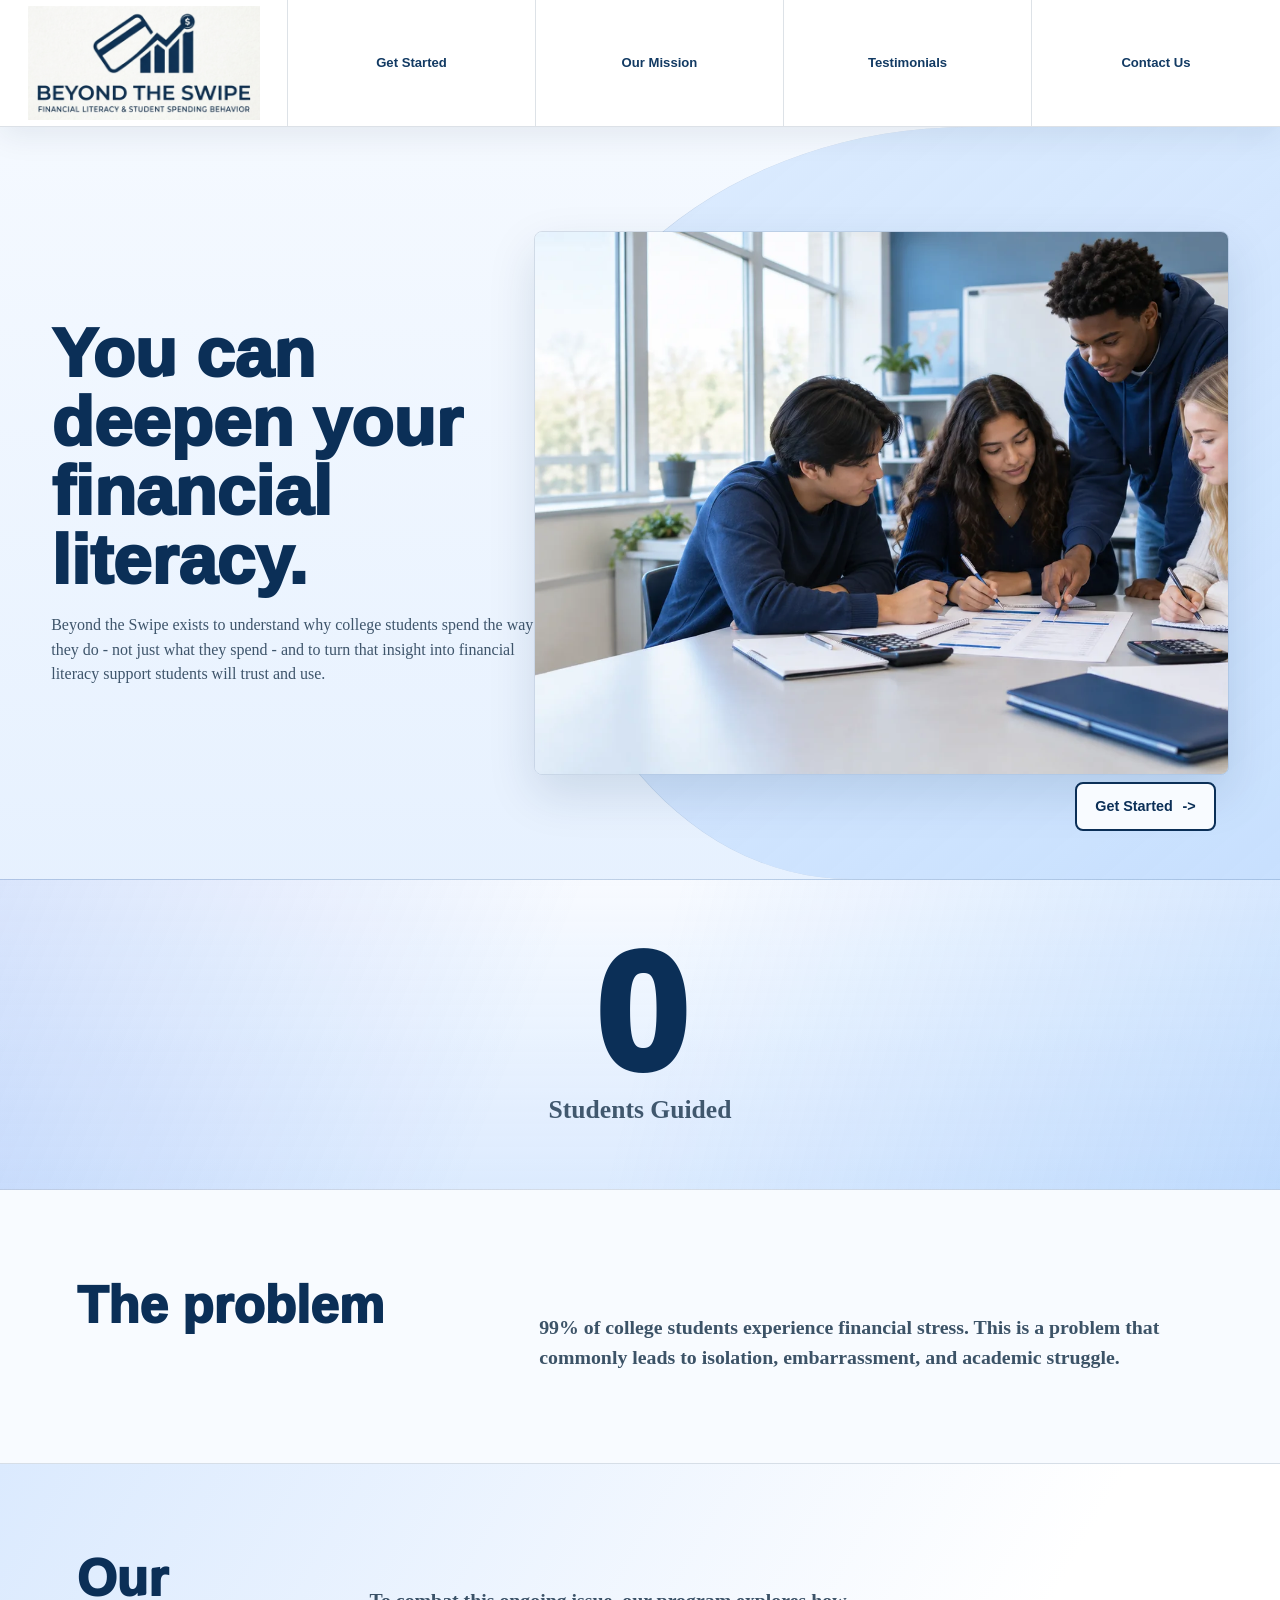
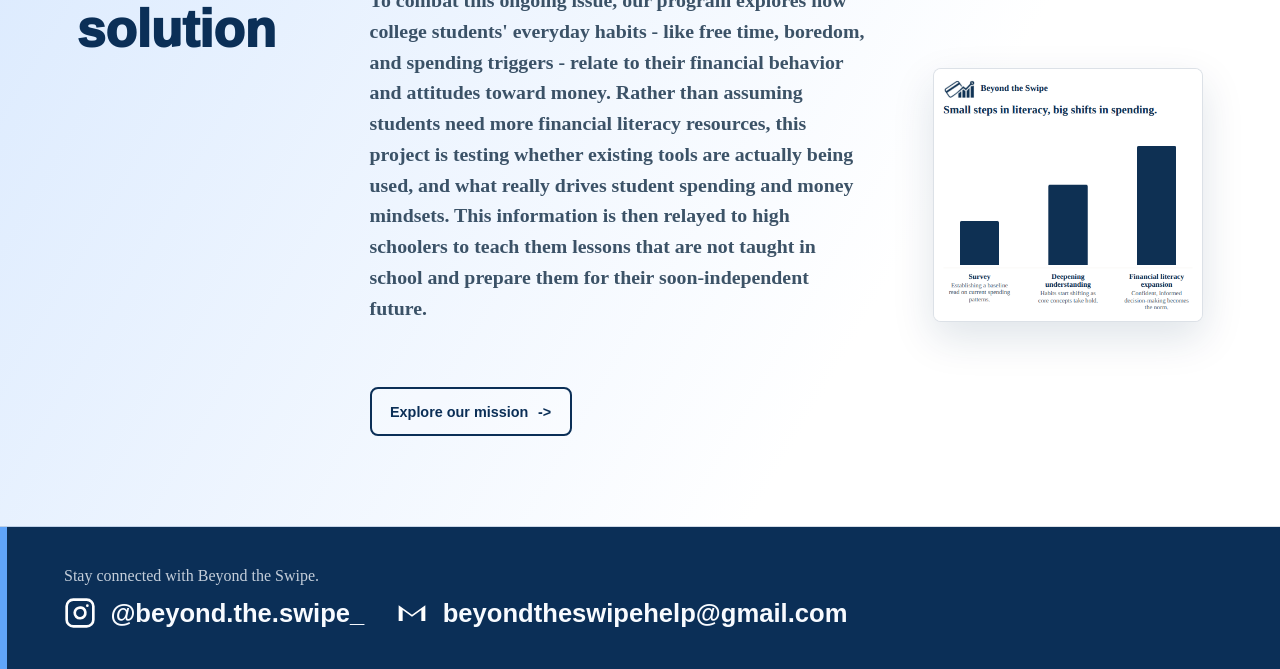
==== commit c781dd54: "Add branded footer icons" ====
--- a/index.html
+++ b/index.html
@@ -21,7 +21,7 @@
       content="Understanding student spending behavior and turning that insight into financial literacy support students will trust and use."
     />
     <link rel="icon" href="images/logo.png" />
-    <link rel="stylesheet" href="styles.css?v=pdf-content" />
+    <link rel="stylesheet" href="styles.css?v=footer-icons" />
   </head>
   <body>
     <header class="site-header">
--- a/styles.css
+++ b/styles.css
@@ -1041,22 +1041,18 @@
 }
 
 .site-footer a::before {
-  align-items: center;
-  border: 2px solid rgba(255, 255, 255, 0.82);
-  color: var(--gold);
-  content: "@";
-  display: inline-flex;
+  background: #ffffff;
+  content: "";
+  display: inline-block;
   flex: 0 0 auto;
-  font-size: 1rem;
-  font-weight: 900;
   height: 2rem;
-  justify-content: center;
   margin-right: 0.9rem;
+  mask: url("data:image/svg+xml,%3Csvg xmlns='http://www.w3.org/2000/svg' viewBox='0 0 24 24'%3E%3Cg fill='none' stroke='black' stroke-width='2' stroke-linecap='round' stroke-linejoin='round'%3E%3Crect width='20' height='20' x='2' y='2' rx='5'/%3E%3Cpath d='M16 11.37A4 4 0 1 1 12.63 8 4 4 0 0 1 16 11.37z'/%3E%3Cpath d='M17.5 6.5h.01'/%3E%3C/g%3E%3C/svg%3E") center / contain no-repeat;
   width: 2rem;
 }
 
 .site-footer a[href^="mailto"]::before {
-  content: "M";
+  mask-image: url("data:image/svg+xml,%3Csvg xmlns='http://www.w3.org/2000/svg' viewBox='0 0 24 24'%3E%3Cpath fill='black' d='M2 6.25V18h3V9.75l7 5 7-5V18h3V6.25l-10 7.14z'/%3E%3C/svg%3E");
 }
 
 .main-nav a,
@@ -1887,7 +1883,7 @@
 }
 
 .contact-founder > div {
-  max-width: 62rem;
+  max-width: 72rem;
 }
 
 .contact-founder img {
@@ -1901,16 +1897,26 @@
 }
 
 .contact-founder h2 {
+  float: left;
   font-size: clamp(2rem, 4vw, 3.8rem);
-}
-
-.contact-founder div > p:last-child {
+  margin: 0.1rem clamp(1.5rem, 4vw, 3.5rem) 0.75rem 0;
+  max-width: 13rem;
+}
+
+.founder-bio {
+  margin-top: 1rem;
+}
+
+.founder-bio p {
   color: rgba(24, 50, 74, 0.82);
   font-size: clamp(1rem, 1.4vw, 1.25rem);
   font-weight: 650;
   line-height: 1.55;
-  margin: 1rem 0 0;
-  max-width: 48rem;
+  margin: 0;
+}
+
+.founder-bio p + p {
+  margin-top: 1rem;
 }
 
 .site-footer > p {
@@ -1973,6 +1979,12 @@
     grid-template-columns: 1fr;
   }
 
+  .contact-founder h2 {
+    float: none;
+    margin-right: 0;
+    max-width: none;
+  }
+
   .contact-founder img {
     max-height: 28rem;
   }
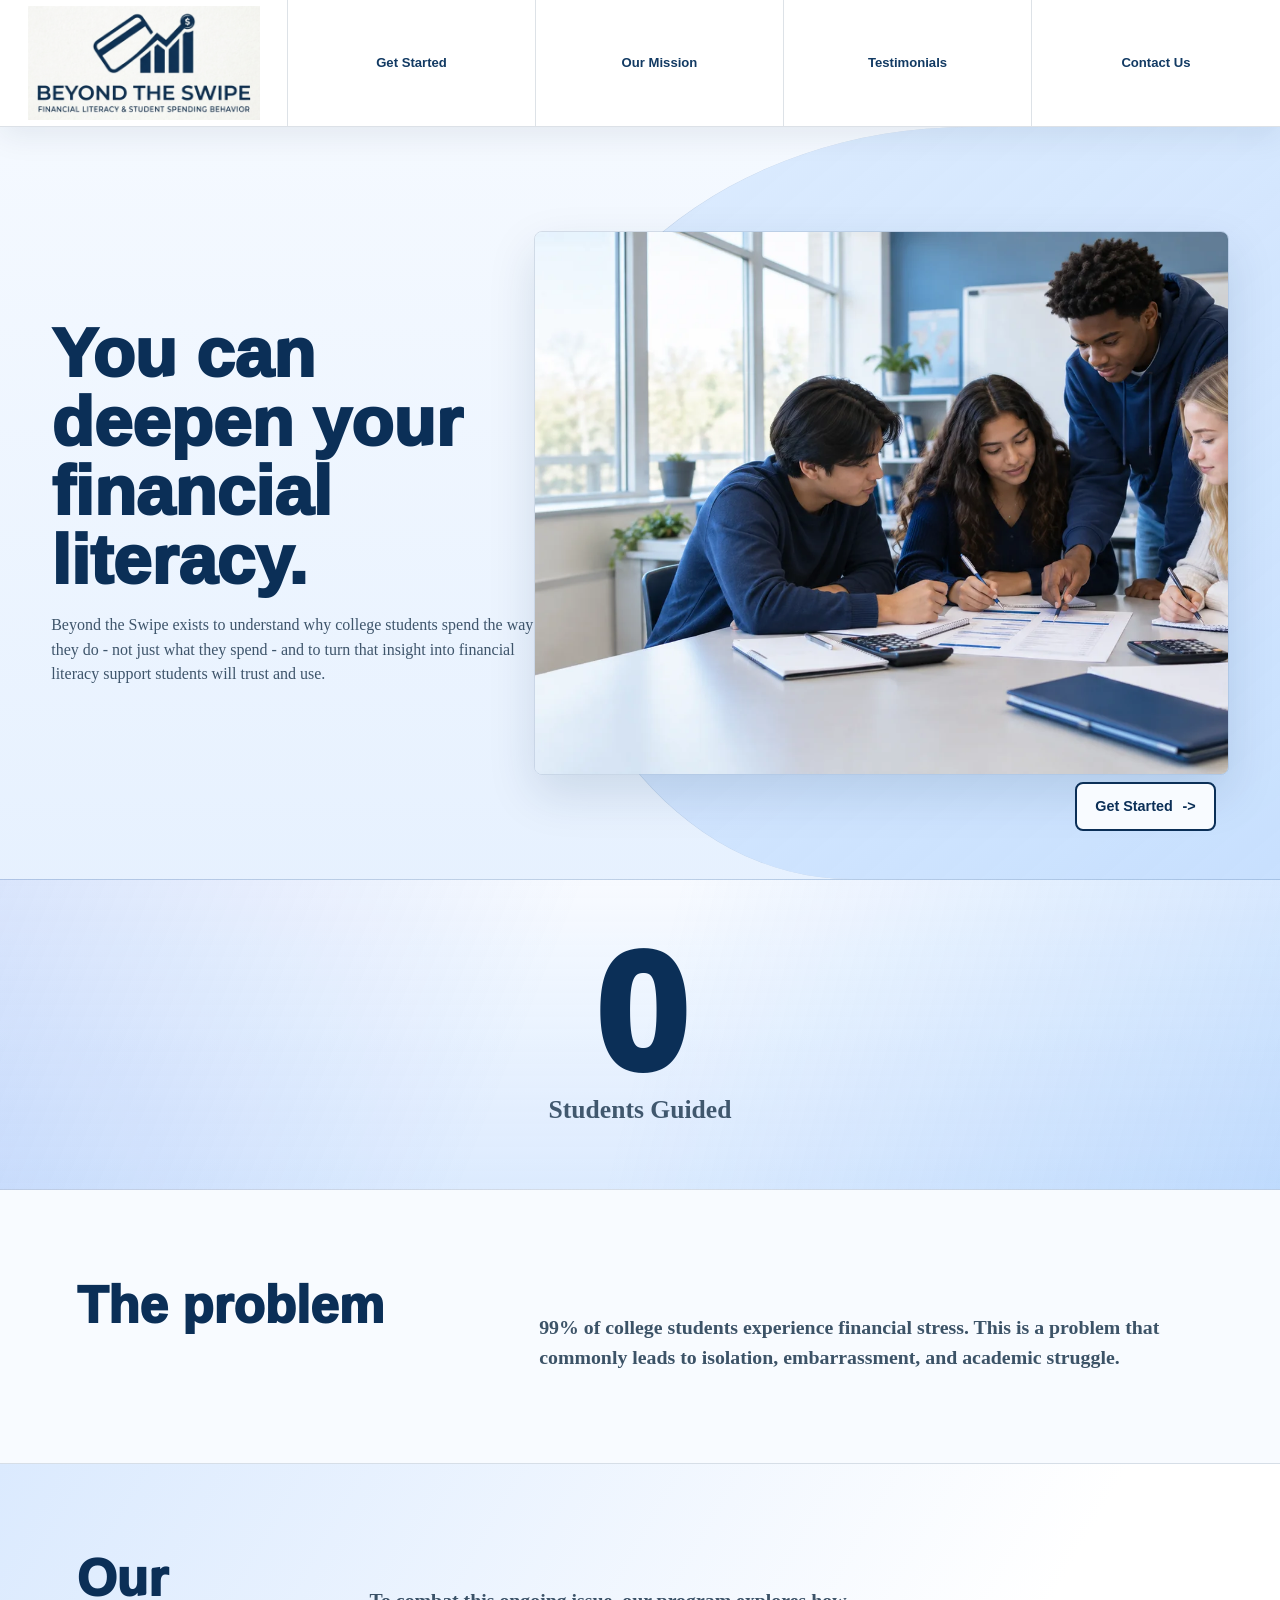
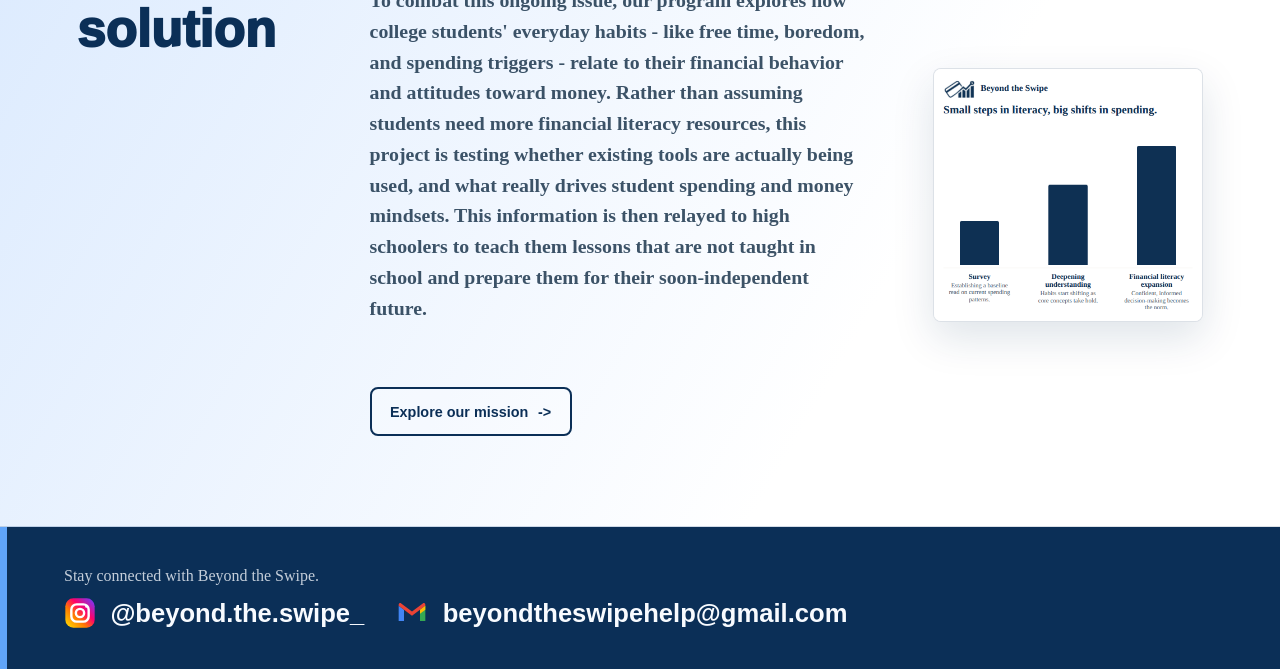
==== commit 2fcd1df6: "Restore footer logo brand colors" ====
--- a/index.html
+++ b/index.html
@@ -21,7 +21,7 @@
       content="Understanding student spending behavior and turning that insight into financial literacy support students will trust and use."
     />
     <link rel="icon" href="images/logo.png" />
-    <link rel="stylesheet" href="styles.css?v=footer-icons" />
+    <link rel="stylesheet" href="styles.css?v=footer-brand-icons" />
   </head>
   <body>
     <header class="site-header">
--- a/styles.css
+++ b/styles.css
@@ -1041,18 +1041,17 @@
 }
 
 .site-footer a::before {
-  background: #ffffff;
+  background: url("data:image/svg+xml,%3Csvg xmlns='http://www.w3.org/2000/svg' viewBox='0 0 24 24'%3E%3Cdefs%3E%3ClinearGradient id='g' x1='2' y1='22' x2='22' y2='2' gradientUnits='userSpaceOnUse'%3E%3Cstop stop-color='%23ffd600'/%3E%3Cstop offset='.35' stop-color='%23ff7a00'/%3E%3Cstop offset='.62' stop-color='%23ff0169'/%3E%3Cstop offset='1' stop-color='%237638fa'/%3E%3C/linearGradient%3E%3C/defs%3E%3Crect x='1' y='1' width='22' height='22' rx='6' fill='url(%23g)'/%3E%3Cg fill='none' stroke='white' stroke-width='1.8' stroke-linecap='round' stroke-linejoin='round'%3E%3Crect x='5.5' y='5.5' width='13' height='13' rx='4'/%3E%3Ccircle cx='12' cy='12' r='3.1'/%3E%3Cpath d='M16.8 7.2h.01'/%3E%3C/g%3E%3C/svg%3E") center / contain no-repeat;
   content: "";
   display: inline-block;
   flex: 0 0 auto;
   height: 2rem;
   margin-right: 0.9rem;
-  mask: url("data:image/svg+xml,%3Csvg xmlns='http://www.w3.org/2000/svg' viewBox='0 0 24 24'%3E%3Cg fill='none' stroke='black' stroke-width='2' stroke-linecap='round' stroke-linejoin='round'%3E%3Crect width='20' height='20' x='2' y='2' rx='5'/%3E%3Cpath d='M16 11.37A4 4 0 1 1 12.63 8 4 4 0 0 1 16 11.37z'/%3E%3Cpath d='M17.5 6.5h.01'/%3E%3C/g%3E%3C/svg%3E") center / contain no-repeat;
   width: 2rem;
 }
 
 .site-footer a[href^="mailto"]::before {
-  mask-image: url("data:image/svg+xml,%3Csvg xmlns='http://www.w3.org/2000/svg' viewBox='0 0 24 24'%3E%3Cpath fill='black' d='M2 6.25V18h3V9.75l7 5 7-5V18h3V6.25l-10 7.14z'/%3E%3C/svg%3E");
+  background-image: url("data:image/svg+xml,%3Csvg xmlns='http://www.w3.org/2000/svg' viewBox='0 0 24 24'%3E%3Cpath fill='%234285f4' d='M2 6.5V18h4V9.5z'/%3E%3Cpath fill='%2334a853' d='M18 9.5V18h4V6.5z'/%3E%3Cpath fill='%23ea4335' d='M2 6.5v-.7c0-1 1.1-1.6 1.9-1L12 10.9l8.1-6.1c.8-.6 1.9 0 1.9 1v.7L12 14z'/%3E%3Cpath fill='%23fbbc04' d='M18 9.5 22 6.5v3l-4 3z'/%3E%3C/svg%3E");
 }
 
 .main-nav a,
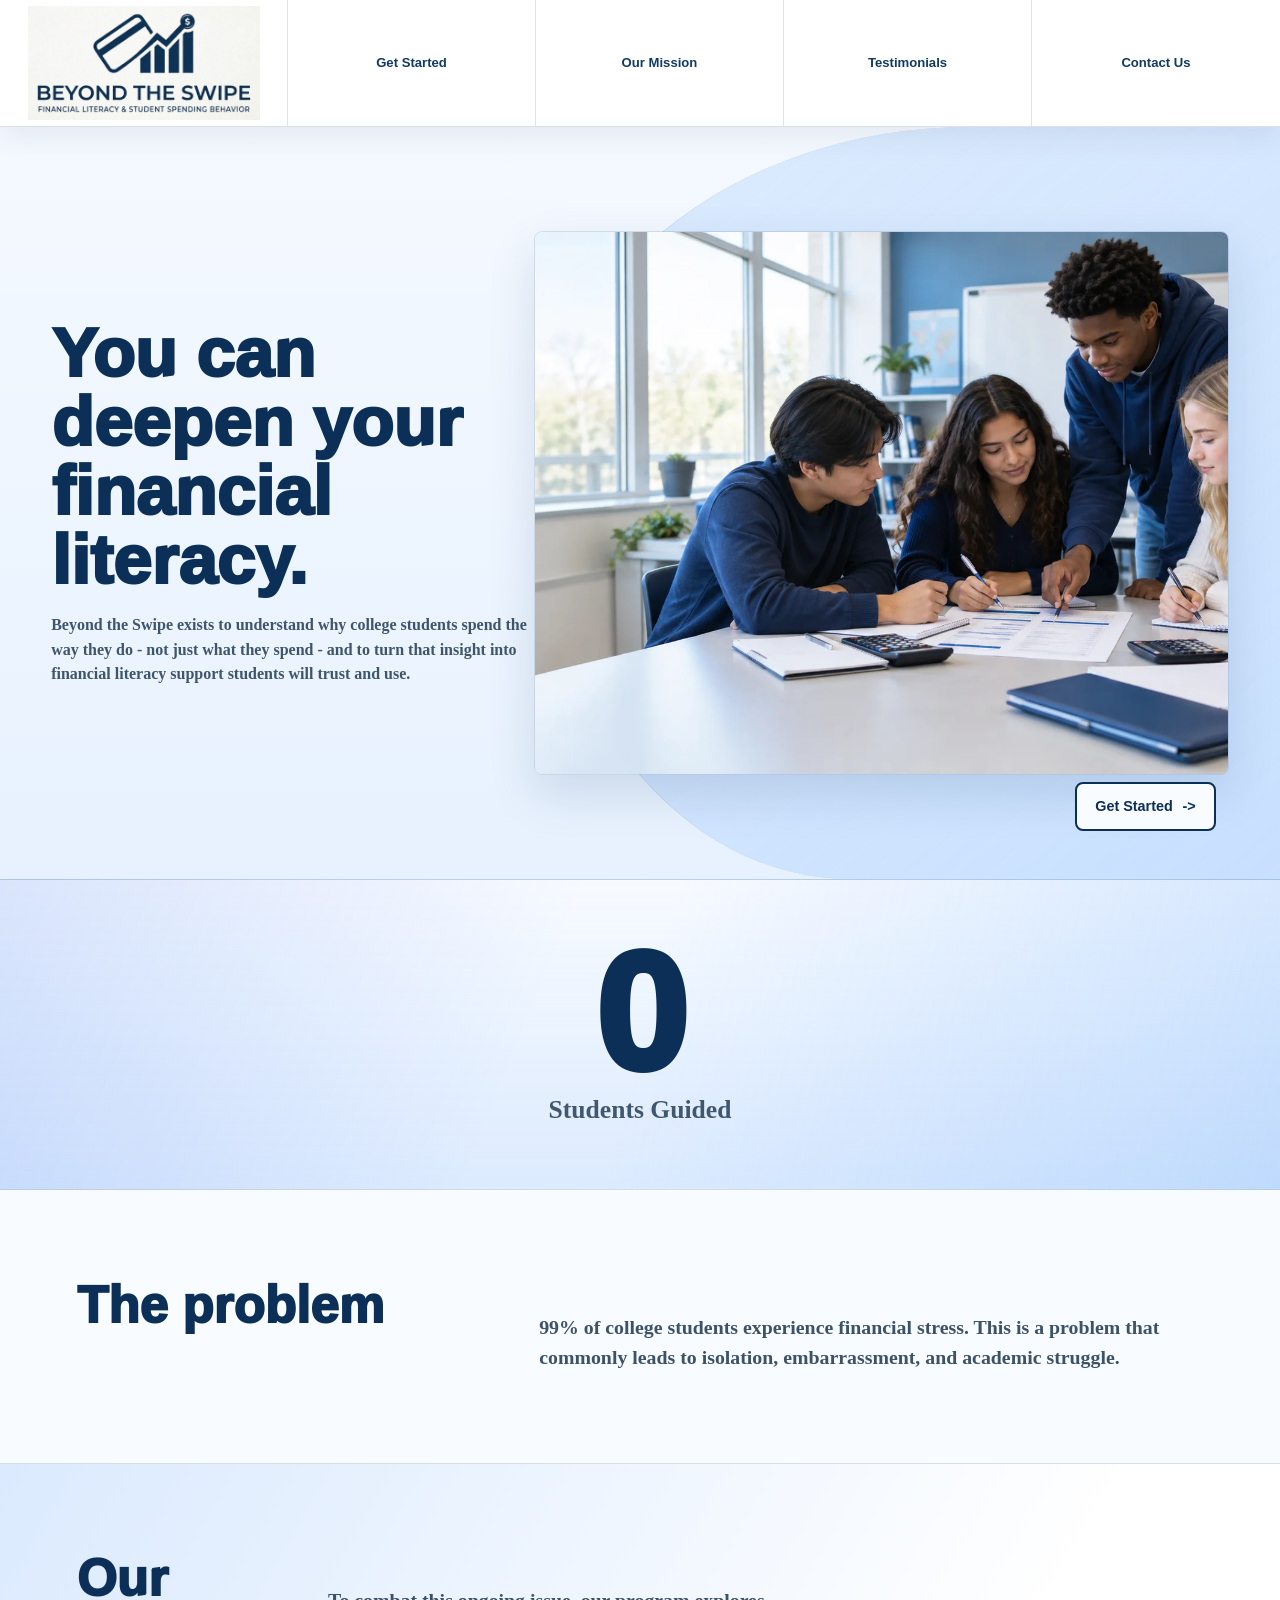
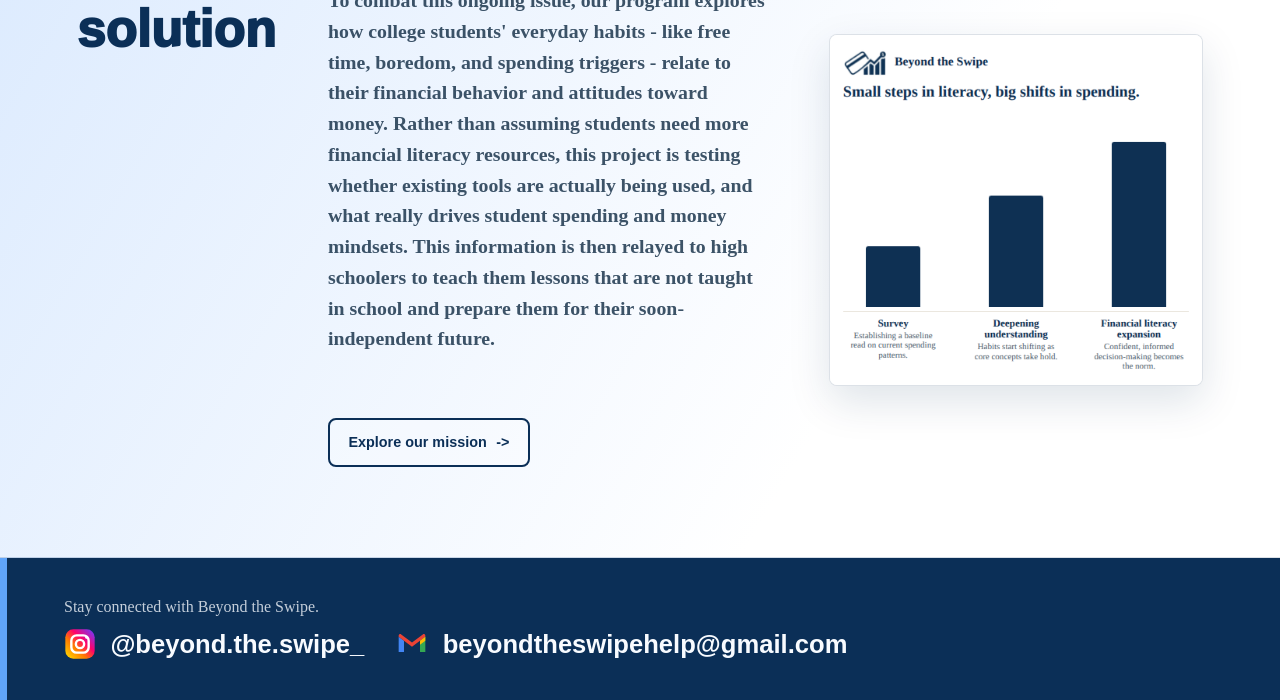
==== commit b0db2f7a: "Emphasize homepage intro and graphic" ====
--- a/index.html
+++ b/index.html
@@ -21,7 +21,7 @@
       content="Understanding student spending behavior and turning that insight into financial literacy support students will trust and use."
     />
     <link rel="icon" href="images/logo.png" />
-    <link rel="stylesheet" href="styles.css?v=footer-brand-icons" />
+    <link rel="stylesheet" href="styles.css?v=homepage-emphasis" />
   </head>
   <body>
     <header class="site-header">
--- a/styles.css
+++ b/styles.css
@@ -174,6 +174,7 @@
 .hero-intro {
   color: rgba(24, 50, 74, 0.82);
   font-size: clamp(0.98rem, 1.25vw, 1.12rem);
+  font-weight: 700;
   line-height: 1.55;
   margin: 1.1rem 0 0;
   max-width: 34rem;
@@ -1625,7 +1626,7 @@
 
 .solution-section {
   background: linear-gradient(120deg, var(--sky), #ffffff 68%);
-  grid-template-columns: minmax(12rem, 0.55fr) minmax(0, 1.2fr) minmax(14rem, 0.65fr);
+  grid-template-columns: minmax(11rem, 0.45fr) minmax(0, 1.05fr) minmax(18rem, 0.9fr);
 }
 
 .section-kicker {
@@ -1681,7 +1682,7 @@
   grid-row: 1 / span 2;
   height: auto;
   justify-self: end;
-  width: min(100%, 30rem);
+  width: min(100%, 34rem);
 }
 
 .get-started-hero {
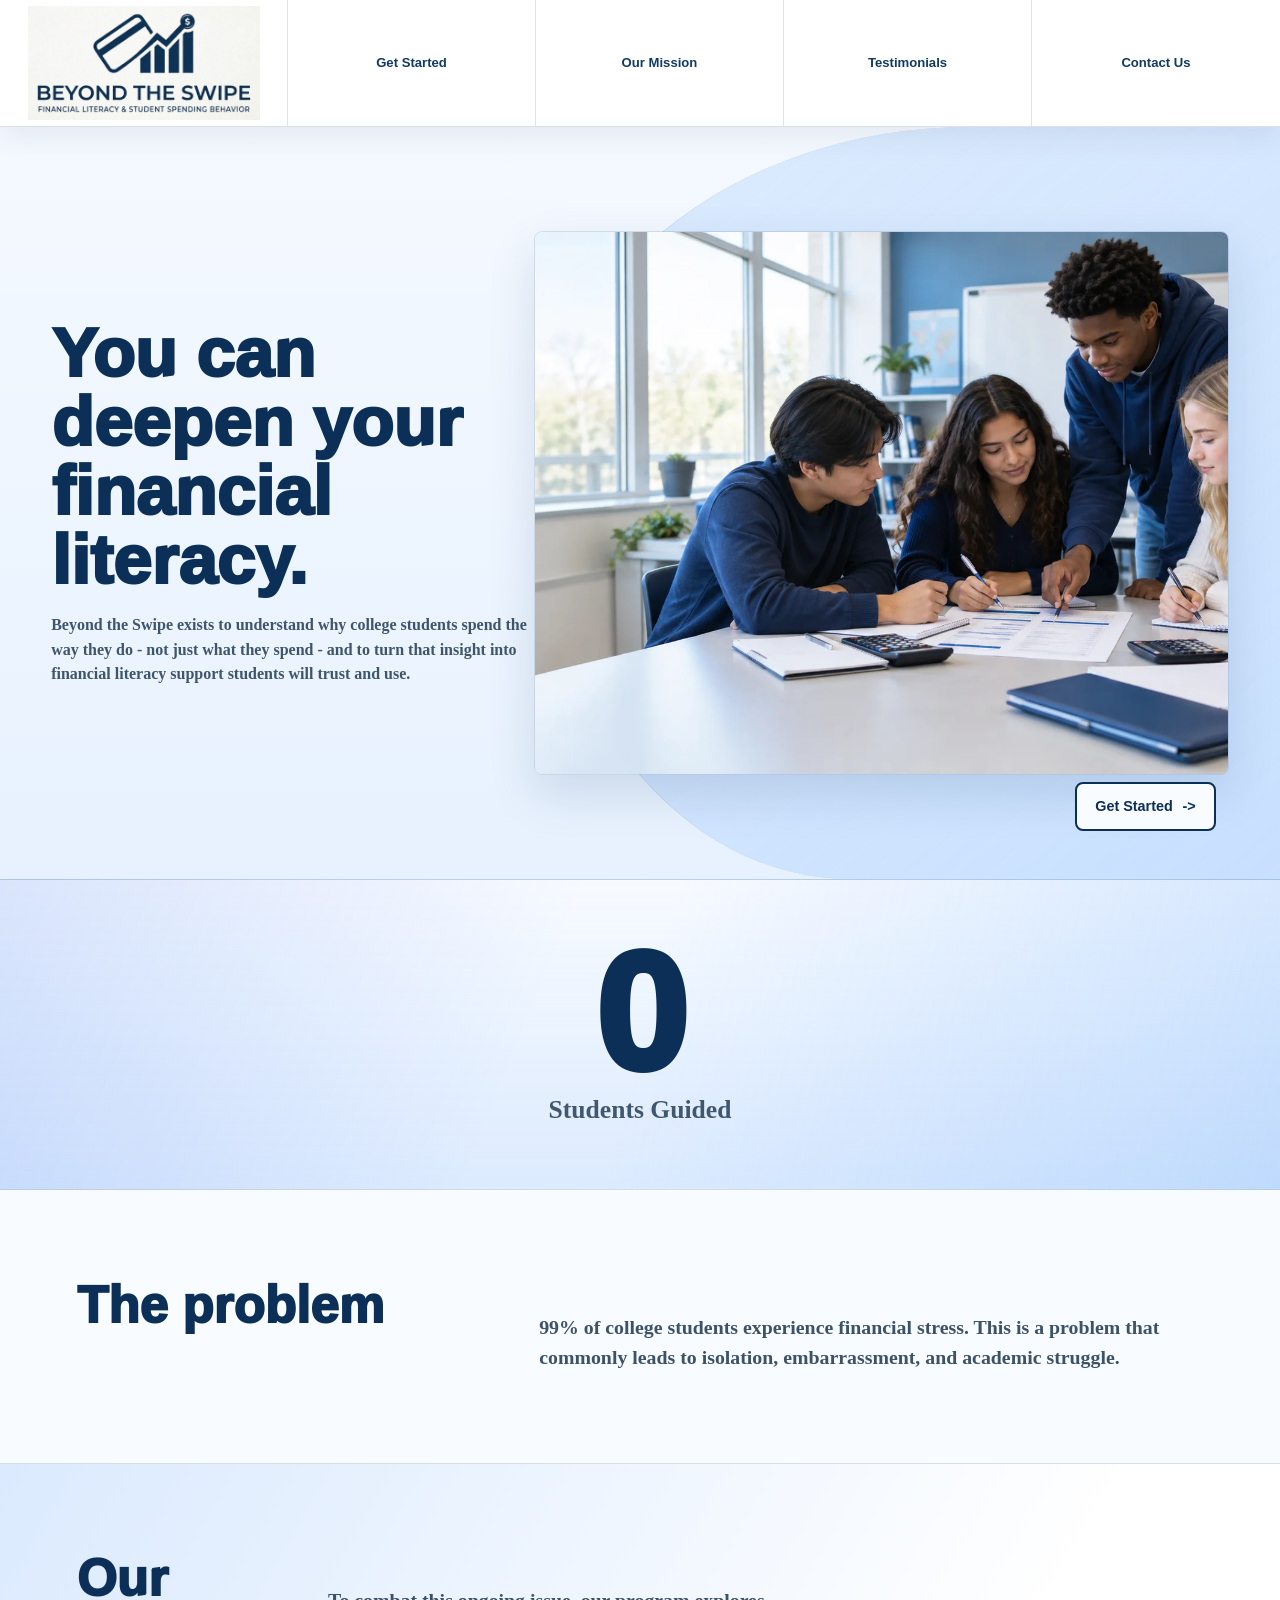
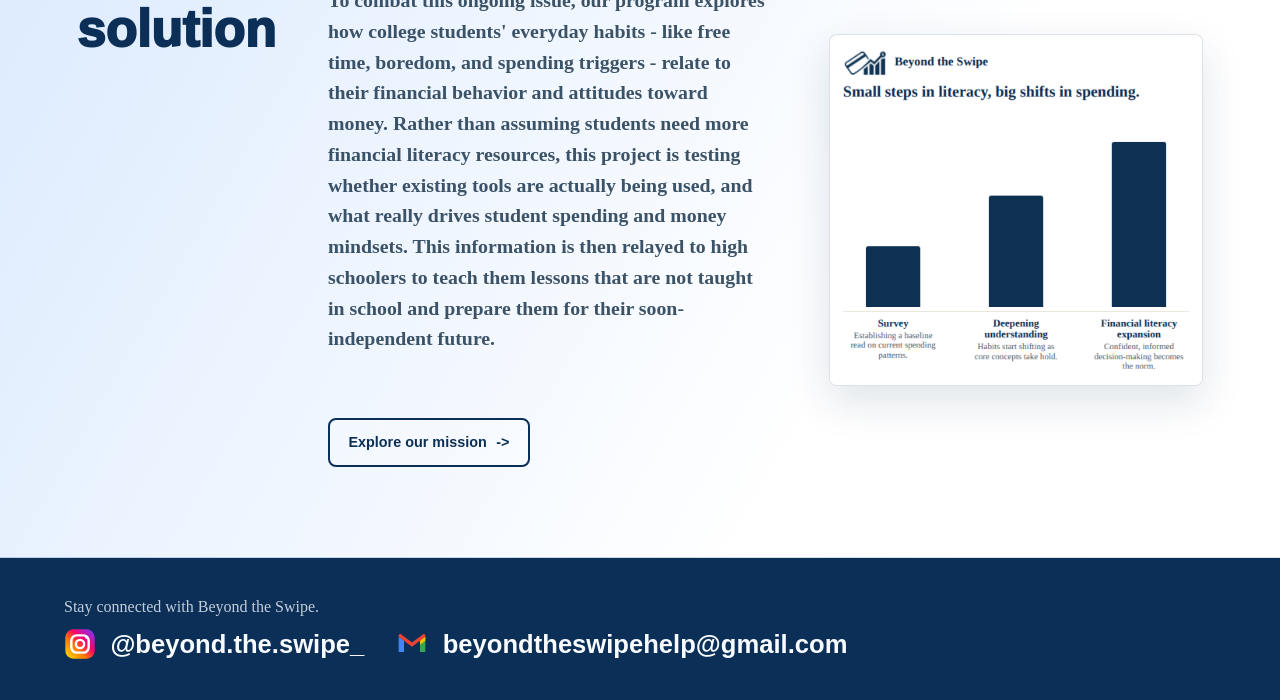
==== commit 7f0a221c: "Polish mobile layout and testimonials" ====
--- a/index.html
+++ b/index.html
@@ -21,7 +21,7 @@
       content="Understanding student spending behavior and turning that insight into financial literacy support students will trust and use."
     />
     <link rel="icon" href="images/logo.png" />
-    <link rel="stylesheet" href="styles.css?v=homepage-emphasis" />
+    <link rel="stylesheet" href="styles.css?v=mobile-polish" />
   </head>
   <body>
     <header class="site-header">
--- a/styles.css
+++ b/styles.css
@@ -1022,9 +1022,7 @@
 }
 
 .site-footer {
-  background:
-    linear-gradient(90deg, var(--gold) 0 0.45rem, transparent 0.45rem),
-    var(--navy);
+  background: var(--navy);
   color: var(--paper);
   display: grid;
   gap: 0.75rem;
@@ -1363,7 +1361,7 @@
     width: 3.75rem;
   }
 
-  .info-image span {
+.info-image span {
     font-size: clamp(1.05rem, 6vw, 1.5rem);
   }
 
@@ -1564,6 +1562,10 @@
     margin-right: 0.65rem;
     width: 1.9rem;
   }
+}
+
+.mission-page .info-image span {
+  text-transform: none;
 }
 
 @media (max-width: 380px) {
@@ -1939,17 +1941,30 @@
   }
 
   .hero-section {
+    background: linear-gradient(145deg, var(--paper), var(--sky));
     min-height: auto;
   }
 
-  .hero-visual,
+  .hero-section::before {
+    display: none;
+  }
+
+  .hero-visual {
+    min-height: 0;
+  }
+
   .hero-visual img {
-    min-height: 20rem;
+    height: auto;
+    max-height: none;
+    min-height: 0;
+    object-fit: contain;
   }
 
   .get-started-hero img {
-    min-height: 20rem;
-    max-height: 28rem;
+    height: auto;
+    max-height: none;
+    min-height: 0;
+    object-fit: contain;
   }
 
   .story-section,
@@ -1975,6 +1990,10 @@
 }
 
 @media (max-width: 560px) {
+  .brand {
+    justify-content: center;
+  }
+
   .contact-founder {
     grid-template-columns: 1fr;
   }
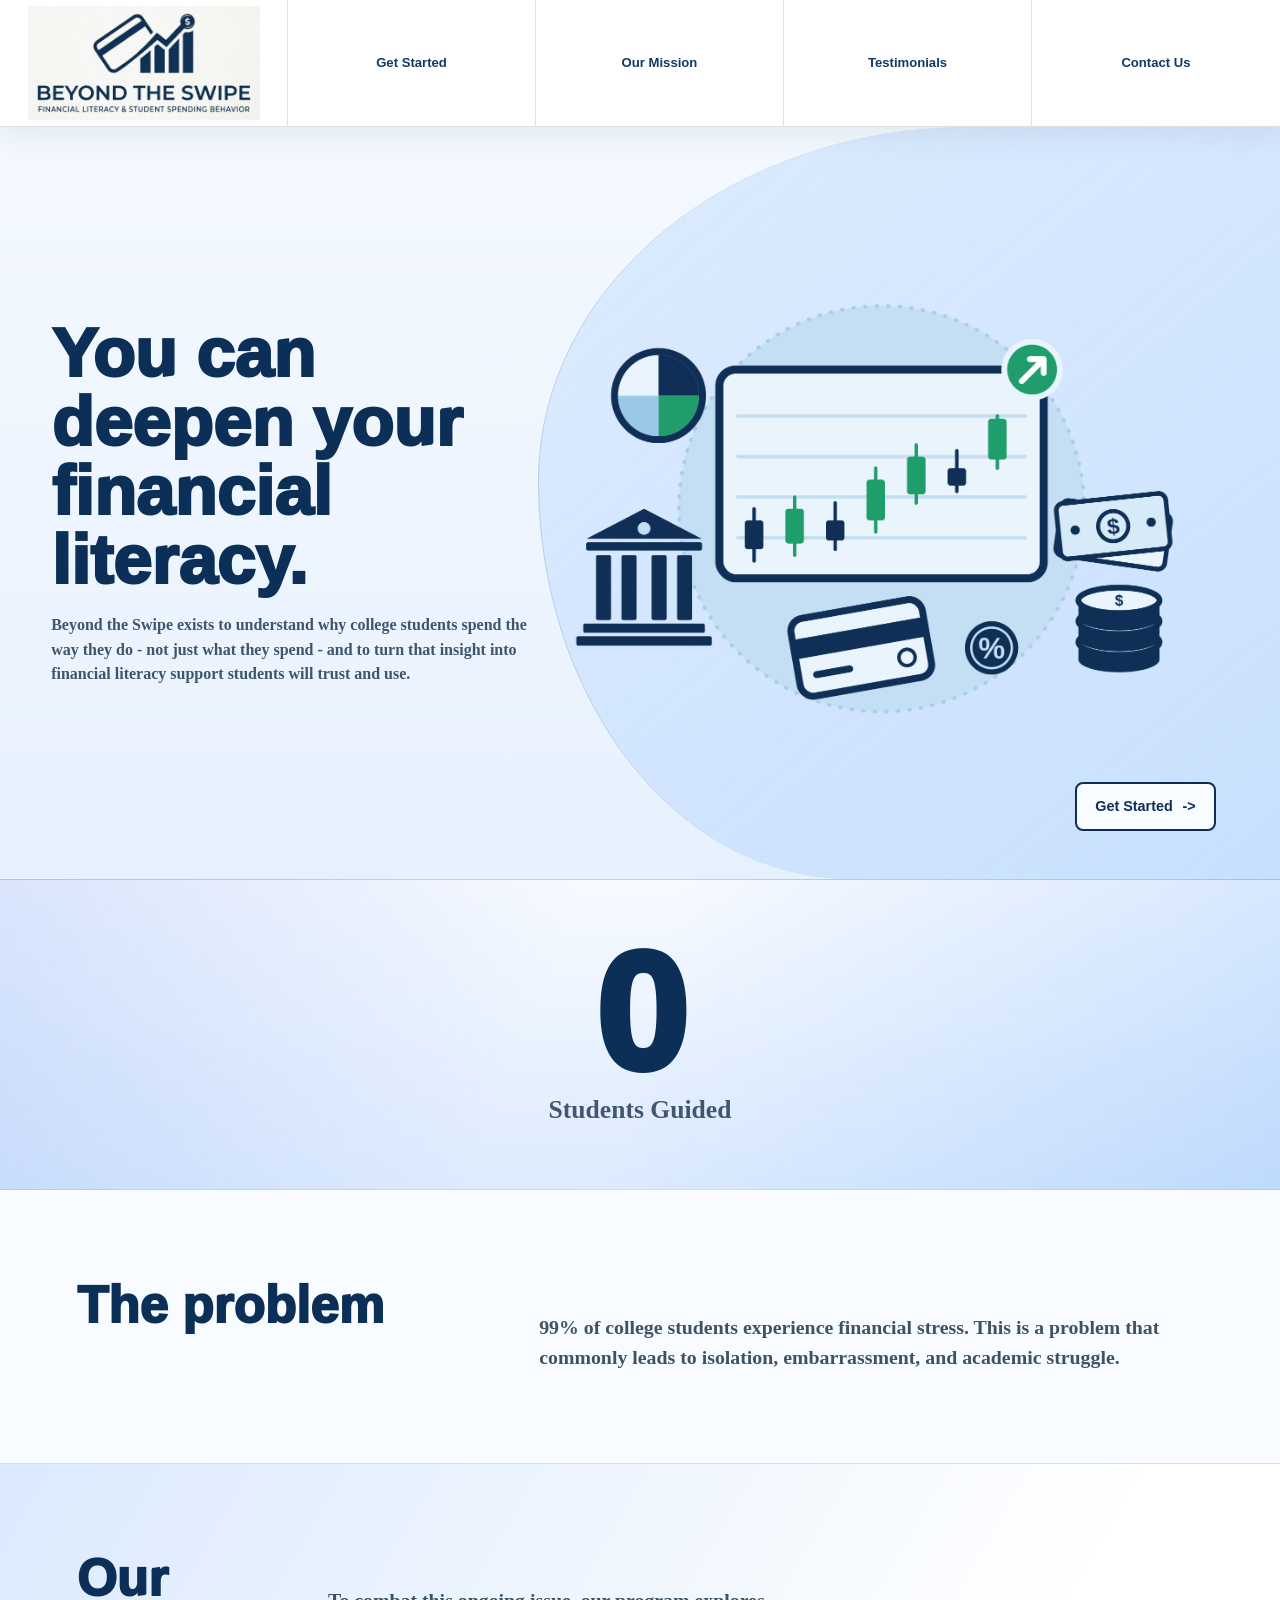
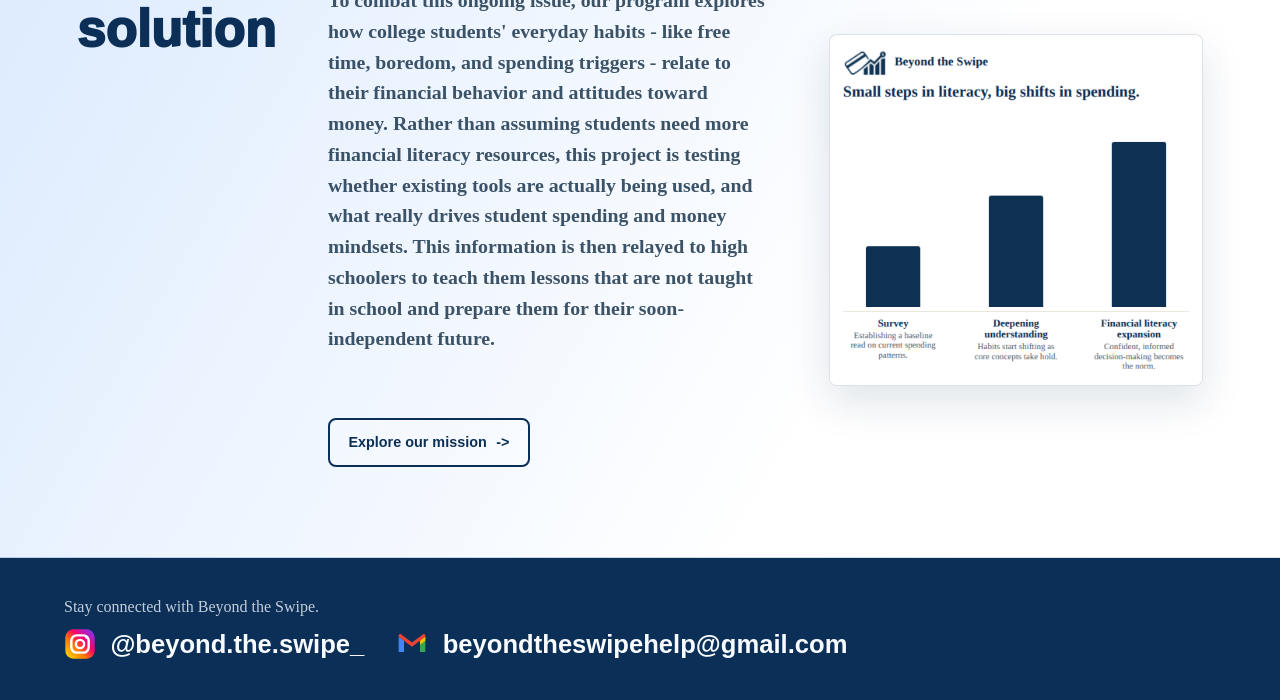
==== commit 3c91625d: "Refresh homepage image and simplify Get Started" ====
--- a/index.html
+++ b/index.html
@@ -54,10 +54,11 @@
 
         <div class="hero-visual">
           <img
-            src="images/student-workshop.webp"
-            alt="High school students working together on a budget activity"
-            width="1792"
-            height="1024"
+            class="home-finance-graphic"
+            src="images/home-finance-graphic.png"
+            alt="Financial chart surrounded by banking, credit, cash, savings, and interest symbols"
+            width="1600"
+            height="1067"
           />
         </div>
 
--- a/styles.css
+++ b/styles.css
@@ -864,6 +864,60 @@
 .question-helper {
   margin: 0.8rem 0 0;
   max-width: 34rem;
+}
+
+.survey-description {
+  color: rgba(24, 50, 74, 0.78);
+  font-size: 1rem;
+  font-weight: 650;
+  line-height: 1.55;
+  margin: 0.9rem 0 0;
+  max-width: 48rem;
+}
+
+.scale-choice-list {
+  grid-template-columns: repeat(5, minmax(0, 1fr));
+}
+
+.scale-labels {
+  color: rgba(24, 50, 74, 0.66);
+  display: flex;
+  font-size: 0.82rem;
+  font-weight: 750;
+  justify-content: space-between;
+  margin-top: 0.55rem;
+}
+
+.choice-button[aria-pressed="true"] {
+  background: var(--navy);
+  border-color: var(--navy);
+  color: var(--paper);
+}
+
+.survey-continue {
+  margin-top: 1rem;
+}
+
+.survey-other-form label {
+  color: var(--navy);
+  font-size: 0.88rem;
+  font-weight: 850;
+}
+
+.survey-status,
+.survey-error {
+  color: rgba(24, 50, 74, 0.78);
+  font-weight: 750;
+  margin: 1rem 0 0;
+}
+
+.survey-error {
+  border-left: 0.35rem solid var(--teal);
+  padding-left: 0.9rem;
+}
+
+.survey-error p {
+  margin: 0 0 0.75rem;
 }
 
 .choice-list {
@@ -1439,6 +1493,16 @@
     grid-template-columns: 1fr;
   }
 
+  .scale-choice-list {
+    grid-template-columns: repeat(5, minmax(0, 1fr));
+  }
+
+  .scale-choice-list .choice-button {
+    min-width: 0;
+    padding-inline: 0.35rem;
+    width: auto;
+  }
+
   .advisor-actions,
   .text-answer-form {
     gap: 0.65rem;
@@ -1611,6 +1675,14 @@
   object-fit: cover;
   object-position: center;
   width: 100%;
+}
+
+.hero-visual .home-finance-graphic {
+  border: 0;
+  box-shadow: none;
+  height: auto;
+  max-height: 34rem;
+  object-fit: contain;
 }
 
 .story-section {
@@ -1688,24 +1760,15 @@
 }
 
 .get-started-hero {
-  align-items: stretch;
   background: var(--paper);
   border-bottom: 1px solid var(--line);
-  display: grid;
-  grid-template-columns: minmax(0, 0.85fr) minmax(22rem, 1.15fr);
-  min-height: 28rem;
+  min-height: auto;
 }
 
 .get-started-hero .advisor-intro {
-  align-self: center;
+  margin: 0 auto;
+  max-width: 72rem;
   padding: clamp(2.5rem, 6vw, 5rem);
-}
-
-.get-started-hero img {
-  height: 100%;
-  min-height: 28rem;
-  object-fit: cover;
-  width: 100%;
 }
 
 .survey-heading {
@@ -1721,6 +1784,30 @@
 
 .advisor-hero {
   min-height: auto;
+}
+
+.embedded-form-section {
+  border-bottom: 1px solid var(--line);
+}
+
+.embedded-frame {
+  background: #ffffff;
+  border: 1px solid var(--line);
+  border-radius: 8px;
+  box-shadow: 0 1rem 2.6rem var(--shadow);
+  margin: 2rem auto 0;
+  max-width: 72rem;
+  overflow: hidden;
+  position: relative;
+  width: 100%;
+  z-index: 1;
+}
+
+.google-form-embed {
+  border: 0;
+  display: block;
+  height: clamp(48rem, 88vh, 70rem);
+  width: 100%;
 }
 
 .next-steps-section {
@@ -1789,6 +1876,18 @@
 .presentation-stage {
   background: #ffffff;
   padding: clamp(2rem, 6vw, 5rem) clamp(1.25rem, 6vw, 5rem);
+}
+
+.presentation-frame {
+  margin-top: 0;
+  max-width: 74rem;
+}
+
+.presentation-embed {
+  aspect-ratio: 16 / 9;
+  border: 0;
+  display: block;
+  width: 100%;
 }
 
 .presentation-placeholder {
@@ -1935,8 +2034,7 @@
 }
 
 @media (max-width: 900px) {
-  .hero-section,
-  .get-started-hero {
+  .hero-section {
     grid-template-columns: 1fr;
   }
 
@@ -1960,13 +2058,6 @@
     object-fit: contain;
   }
 
-  .get-started-hero img {
-    height: auto;
-    max-height: none;
-    min-height: 0;
-    object-fit: contain;
-  }
-
   .story-section,
   .solution-section {
     grid-template-columns: 1fr;
@@ -2016,6 +2107,14 @@
     aspect-ratio: 4 / 3;
   }
 
+  .embedded-frame {
+    margin-top: 1.25rem;
+  }
+
+  .google-form-embed {
+    height: 44rem;
+  }
+
   .presentation-next-step .cta-button {
     width: 100%;
   }
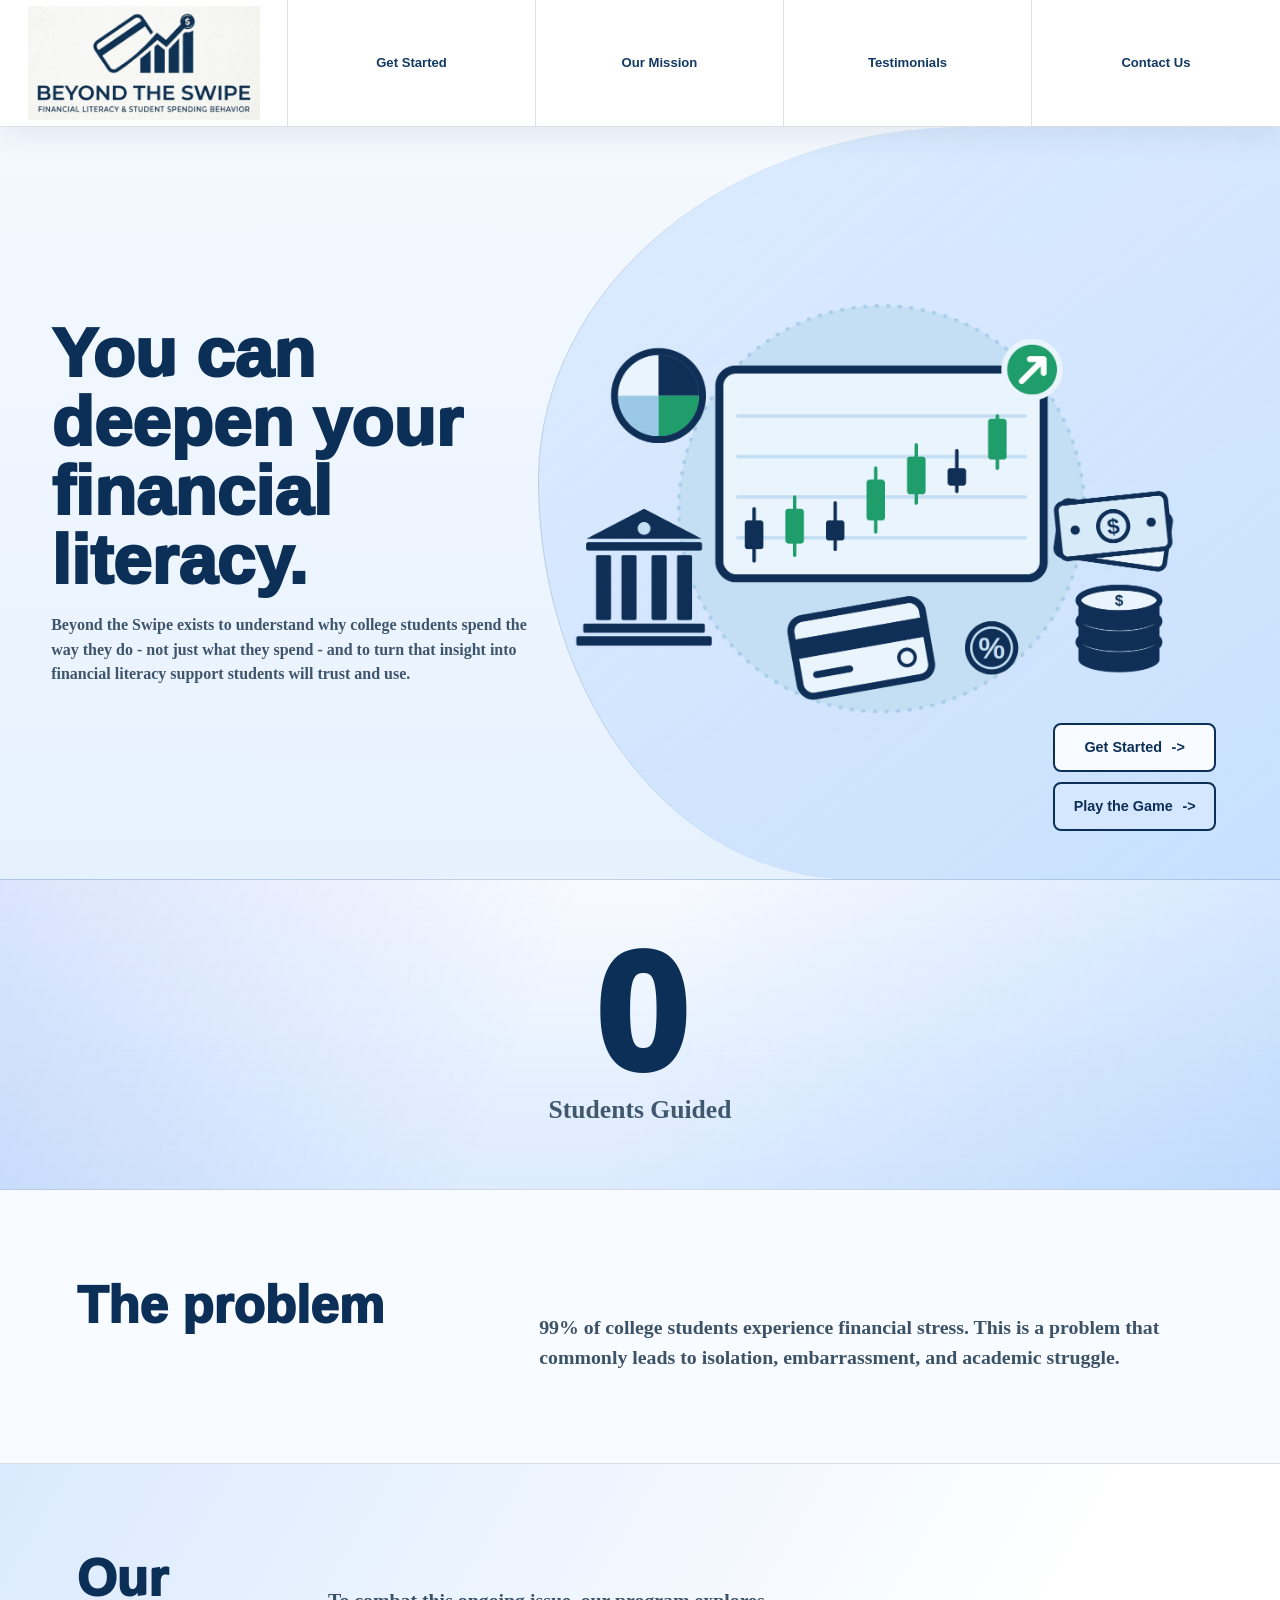
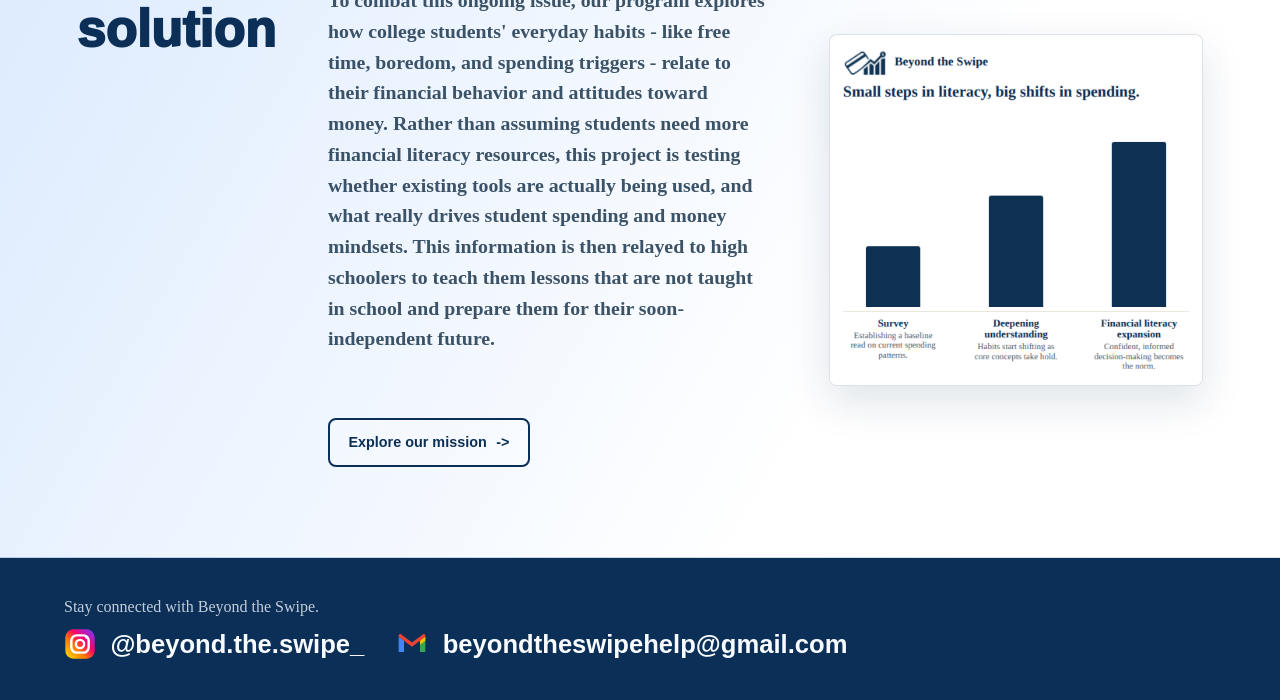
==== commit 59a4b651: "Add Money Rising game and leaderboard entry points" ====
--- a/index.html
+++ b/index.html
@@ -21,7 +21,7 @@
       content="Understanding student spending behavior and turning that insight into financial literacy support students will trust and use."
     />
     <link rel="icon" href="images/logo.png" />
-    <link rel="stylesheet" href="styles.css?v=mobile-polish" />
+    <link rel="stylesheet" href="styles.css?v=money-rising" />
   </head>
   <body>
     <header class="site-header">
@@ -62,9 +62,10 @@
           />
         </div>
 
-        <a class="cta-button hero-cta" href="get-started.html">
-          Get Started <span aria-hidden="true">-&gt;</span>
-        </a>
+        <div class="hero-actions">
+          <a class="cta-button hero-cta" href="get-started.html">Get Started <span aria-hidden="true">-&gt;</span></a>
+          <a class="outline-button" href="game.html">Play the Game <span aria-hidden="true">-&gt;</span></a>
+        </div>
       </section>
 
       <section class="impact-section" id="mission">
--- a/styles.css
+++ b/styles.css
@@ -1771,6 +1771,14 @@
   padding: clamp(2.5rem, 6vw, 5rem);
 }
 
+.get-started-hero .advisor-intro h1 {
+  max-width: none;
+}
+
+.get-started-hero .advisor-intro > p:not(.advisor-kicker) {
+  max-width: 68rem;
+}
+
 .survey-heading {
   margin: 0 auto;
   max-width: 72rem;
@@ -1848,6 +1856,10 @@
   padding: clamp(3rem, 7vw, 6rem) clamp(1.25rem, 6vw, 5rem);
 }
 
+.presentations-intro .section-kicker {
+  font-size: 1.35rem;
+}
+
 .presentations-intro h1,
 .presentation-placeholder h2 {
   color: var(--navy);
@@ -1860,8 +1872,20 @@
 }
 
 .presentations-intro h1 {
-  font-size: clamp(2.5rem, 6vw, 5.8rem);
-  max-width: 13ch;
+  font-size: 2.75rem;
+  white-space: nowrap;
+}
+
+@media (max-width: 1100px) {
+  .presentations-intro h1 {
+    font-size: 2.125rem;
+  }
+}
+
+@media (max-width: 900px) {
+  .presentations-intro h1 {
+    white-space: normal;
+  }
 }
 
 .presentations-intro > p:last-child {
@@ -2027,6 +2051,263 @@
   opacity: 0.78;
 }
 
+.hero-actions {
+  bottom: clamp(1.25rem, 4vw, 3rem);
+  display: flex;
+  flex-direction: column;
+  gap: 0.65rem;
+  position: absolute;
+  right: clamp(1.25rem, 5vw, 5.5rem);
+  z-index: 2;
+}
+
+.hero-actions .hero-cta {
+  position: static;
+}
+
+.game-page {
+  background: #e9f4ff;
+  min-height: calc(100svh - 6.6rem);
+  padding: clamp(1rem, 3vw, 2.5rem);
+}
+
+.game-layout {
+  display: grid;
+  gap: clamp(1.25rem, 3vw, 2.5rem);
+  grid-template-columns: minmax(0, 1fr) minmax(15rem, 20rem);
+  margin: 0 auto;
+  max-width: 90rem;
+}
+
+.game-main,
+.game-leaderboard {
+  min-width: 0;
+}
+
+.game-topline,
+.game-stats,
+.game-leaderboard-heading span,
+.game-kicker {
+  color: var(--navy);
+  font-family: var(--font-title);
+  font-weight: 850;
+}
+
+.game-topline {
+  display: flex;
+  font-size: 0.9rem;
+  justify-content: space-between;
+  text-transform: uppercase;
+}
+
+.game-stats {
+  display: grid;
+  gap: 0.75rem;
+  grid-template-columns: repeat(3, minmax(0, 1fr));
+  margin: 1rem 0;
+}
+
+.game-stats > div {
+  border-bottom: 1px solid var(--line);
+  display: flex;
+  flex-direction: column;
+  gap: 0.2rem;
+  padding: 0.5rem 0;
+}
+
+.game-stats span {
+  font-size: 0.76rem;
+  text-transform: uppercase;
+}
+
+.game-stats strong {
+  font-size: 1.8rem;
+}
+
+.game-stage {
+  background: linear-gradient(#73b9ed, #acd6f3 56%, #e4f4ff);
+  border: 1px solid #8fbad8;
+  border-radius: 8px;
+  height: clamp(16rem, 36vh, 24rem);
+  overflow: hidden;
+  position: relative;
+}
+
+.game-altitude {
+  color: #194a77;
+  display: flex;
+  flex-direction: column;
+  font: 750 0.8rem var(--font-title);
+  height: 90%;
+  justify-content: space-between;
+  left: 1rem;
+  position: absolute;
+  top: 5%;
+}
+
+.game-flyer {
+  bottom: calc(5% + var(--rise-height, 0%));
+  left: 50%;
+  position: absolute;
+  transform: translateX(-50%);
+  transition: bottom 850ms ease-out;
+  z-index: 1;
+}
+
+.game-flyer img {
+  display: block;
+  height: 4.5rem;
+  width: 4.5rem;
+}
+
+.game-horizon {
+  background: #3a83c4;
+  bottom: 0;
+  height: 0.5rem;
+  left: 0;
+  position: absolute;
+  width: 100%;
+}
+
+.game-prompt-area {
+  padding: 1.4rem 0 2rem;
+}
+
+.game-kicker {
+  font-size: 0.8rem;
+  margin: 0 0 0.55rem;
+  text-transform: uppercase;
+}
+
+.game-prompt-area h1,
+.game-leaderboard h2 {
+  color: var(--navy);
+  font-family: var(--font-title);
+  letter-spacing: 0;
+}
+
+.game-prompt-area h1 {
+  font-size: clamp(1.65rem, 3vw, 2.4rem);
+  line-height: 1.1;
+  margin: 0;
+}
+
+.game-prompt-area > p:not(.game-kicker) {
+  font-size: 1.1rem;
+  line-height: 1.4;
+}
+
+.game-answer-form,
+.game-name-form {
+  display: flex;
+  flex-wrap: wrap;
+  gap: 0.7rem;
+  margin: 1rem 0;
+}
+
+.game-name-form label {
+  flex-basis: 100%;
+  font-family: var(--font-title);
+  font-weight: 800;
+}
+
+.game-answer-form input,
+.game-name-form input {
+  background: #fff;
+  border: 1px solid #8fbad8;
+  border-radius: 6px;
+  color: var(--navy);
+  flex: 1 1 14rem;
+  font: 1rem var(--font-title);
+  min-height: 3rem;
+  padding: 0.7rem 0.9rem;
+}
+
+.game-page [hidden] {
+  display: none !important;
+}
+
+.game-error {
+  color: #b91c1c;
+  font-weight: 800;
+}
+
+.game-leaderboard {
+  border-left: 1px solid var(--line);
+  padding-left: clamp(1rem, 2.5vw, 2rem);
+}
+
+.game-leaderboard-heading span {
+  font-size: 0.8rem;
+  text-transform: uppercase;
+}
+
+.game-leaderboard h2 {
+  font-size: 1.5rem;
+  margin: 0.4rem 0 1rem;
+}
+
+.game-leaderboard ol {
+  counter-reset: game-rank;
+  list-style: none;
+  margin: 0;
+  padding: 0;
+}
+
+.game-leaderboard li {
+  align-items: baseline;
+  border-bottom: 1px solid var(--line);
+  display: flex;
+  gap: 0.7rem;
+  justify-content: space-between;
+  padding: 0.75rem 0;
+}
+
+.game-leaderboard li::before {
+  content: counter(game-rank, decimal-leading-zero);
+  counter-increment: game-rank;
+  font: 800 0.8rem var(--font-title);
+}
+
+.game-leaderboard li span {
+  flex: 1;
+  min-width: 0;
+  overflow-wrap: anywhere;
+}
+
+.game-leaderboard li strong {
+  font-family: var(--font-title);
+}
+
+@media (max-width: 900px) {
+  .hero-actions {
+    justify-self: start;
+    order: 2;
+    position: static;
+  }
+
+  .game-layout {
+    grid-template-columns: 1fr;
+  }
+
+  .game-leaderboard {
+    border-left: 0;
+    border-top: 1px solid var(--line);
+    padding: 1.5rem 0 0;
+  }
+}
+
+@media (max-width: 560px) {
+  .hero-actions,
+  .hero-actions > a {
+    width: 100%;
+  }
+
+  .game-stats strong {
+    font-size: 1.45rem;
+  }
+}
+
 .footer-links {
   display: flex;
   flex-wrap: wrap;
